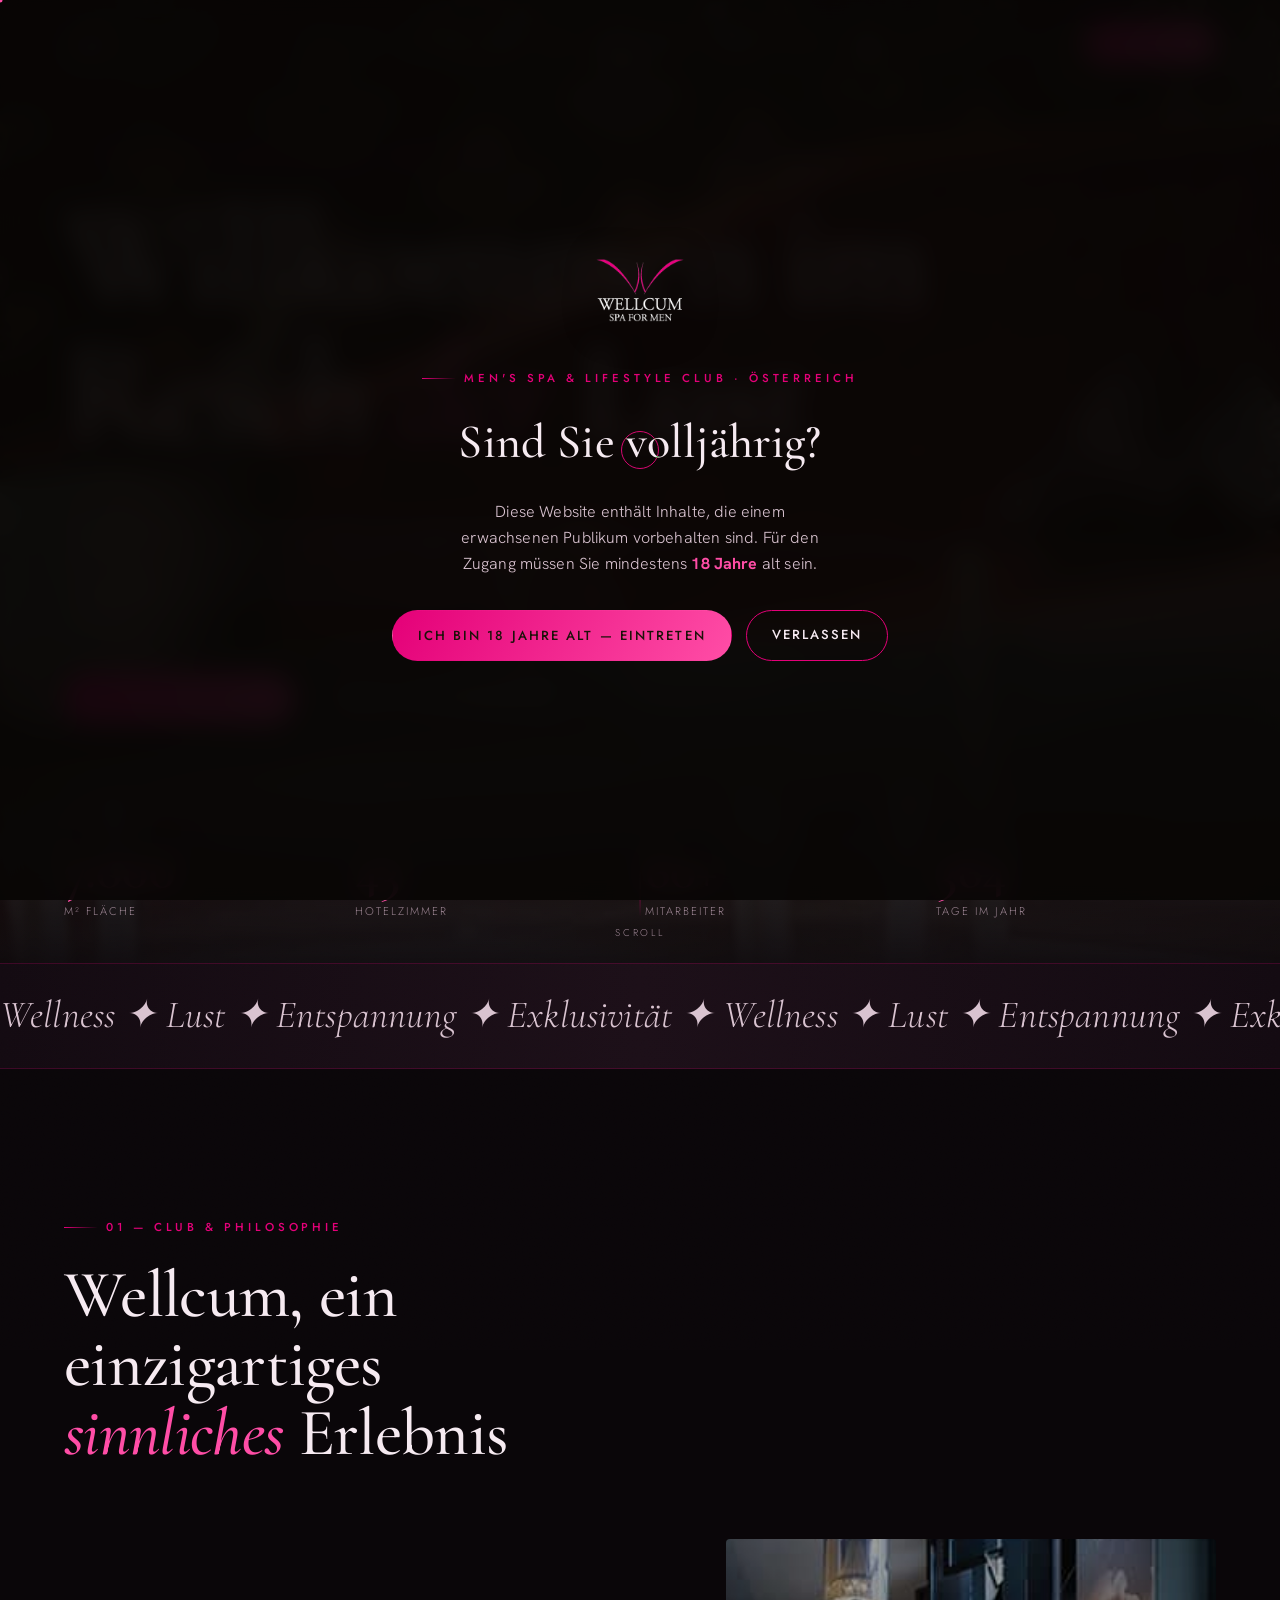
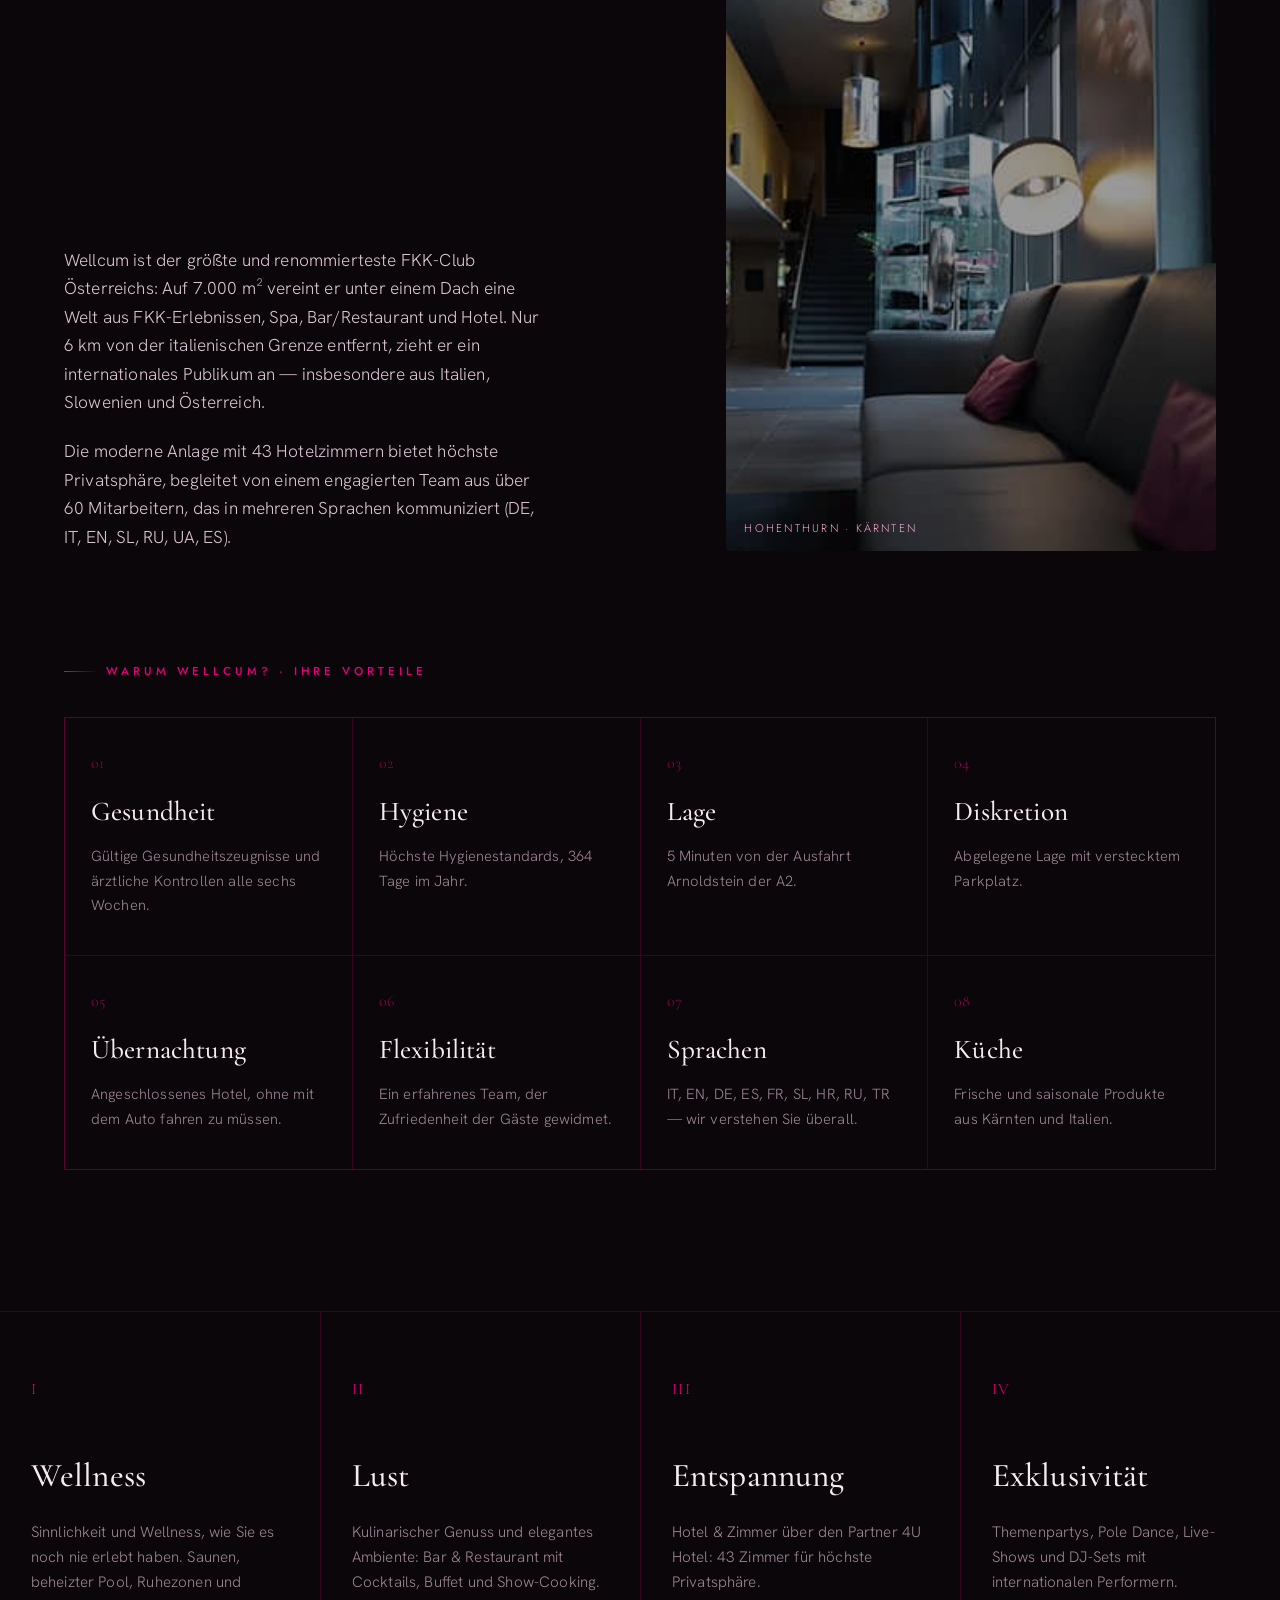
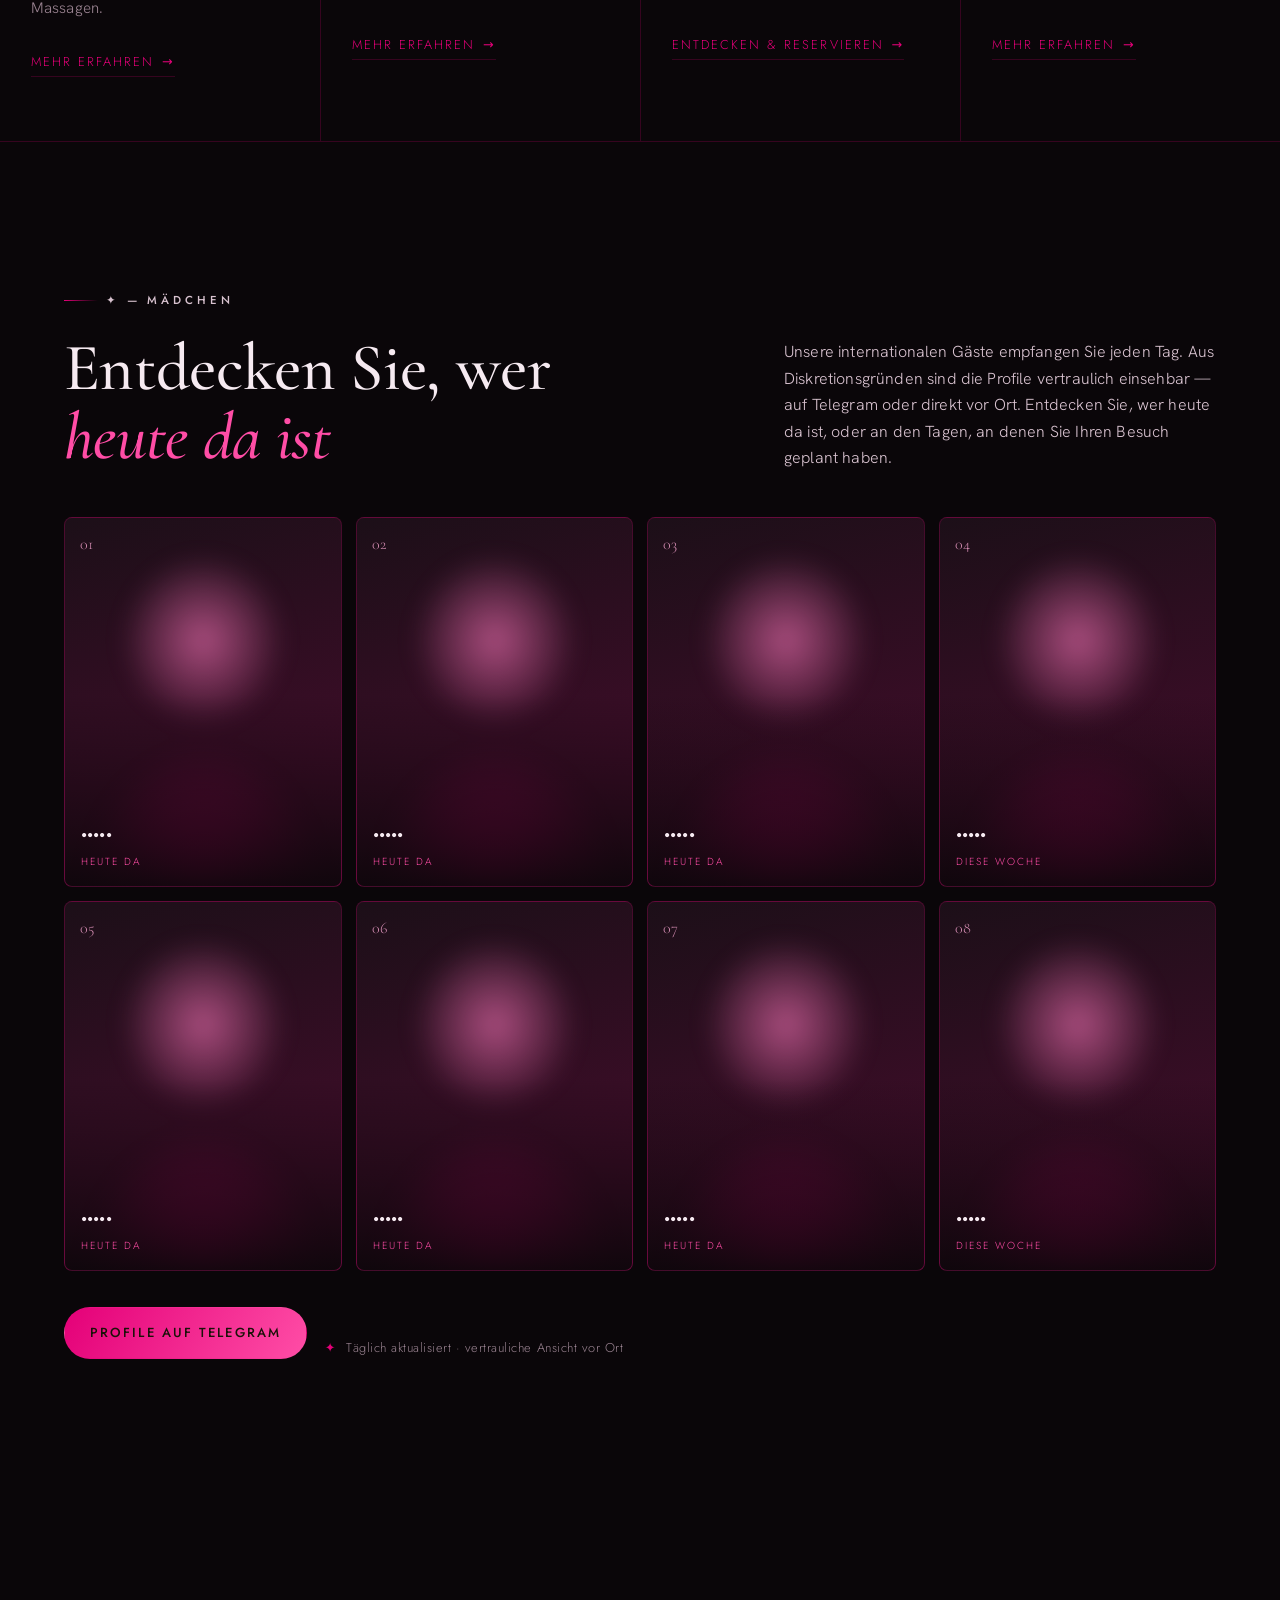
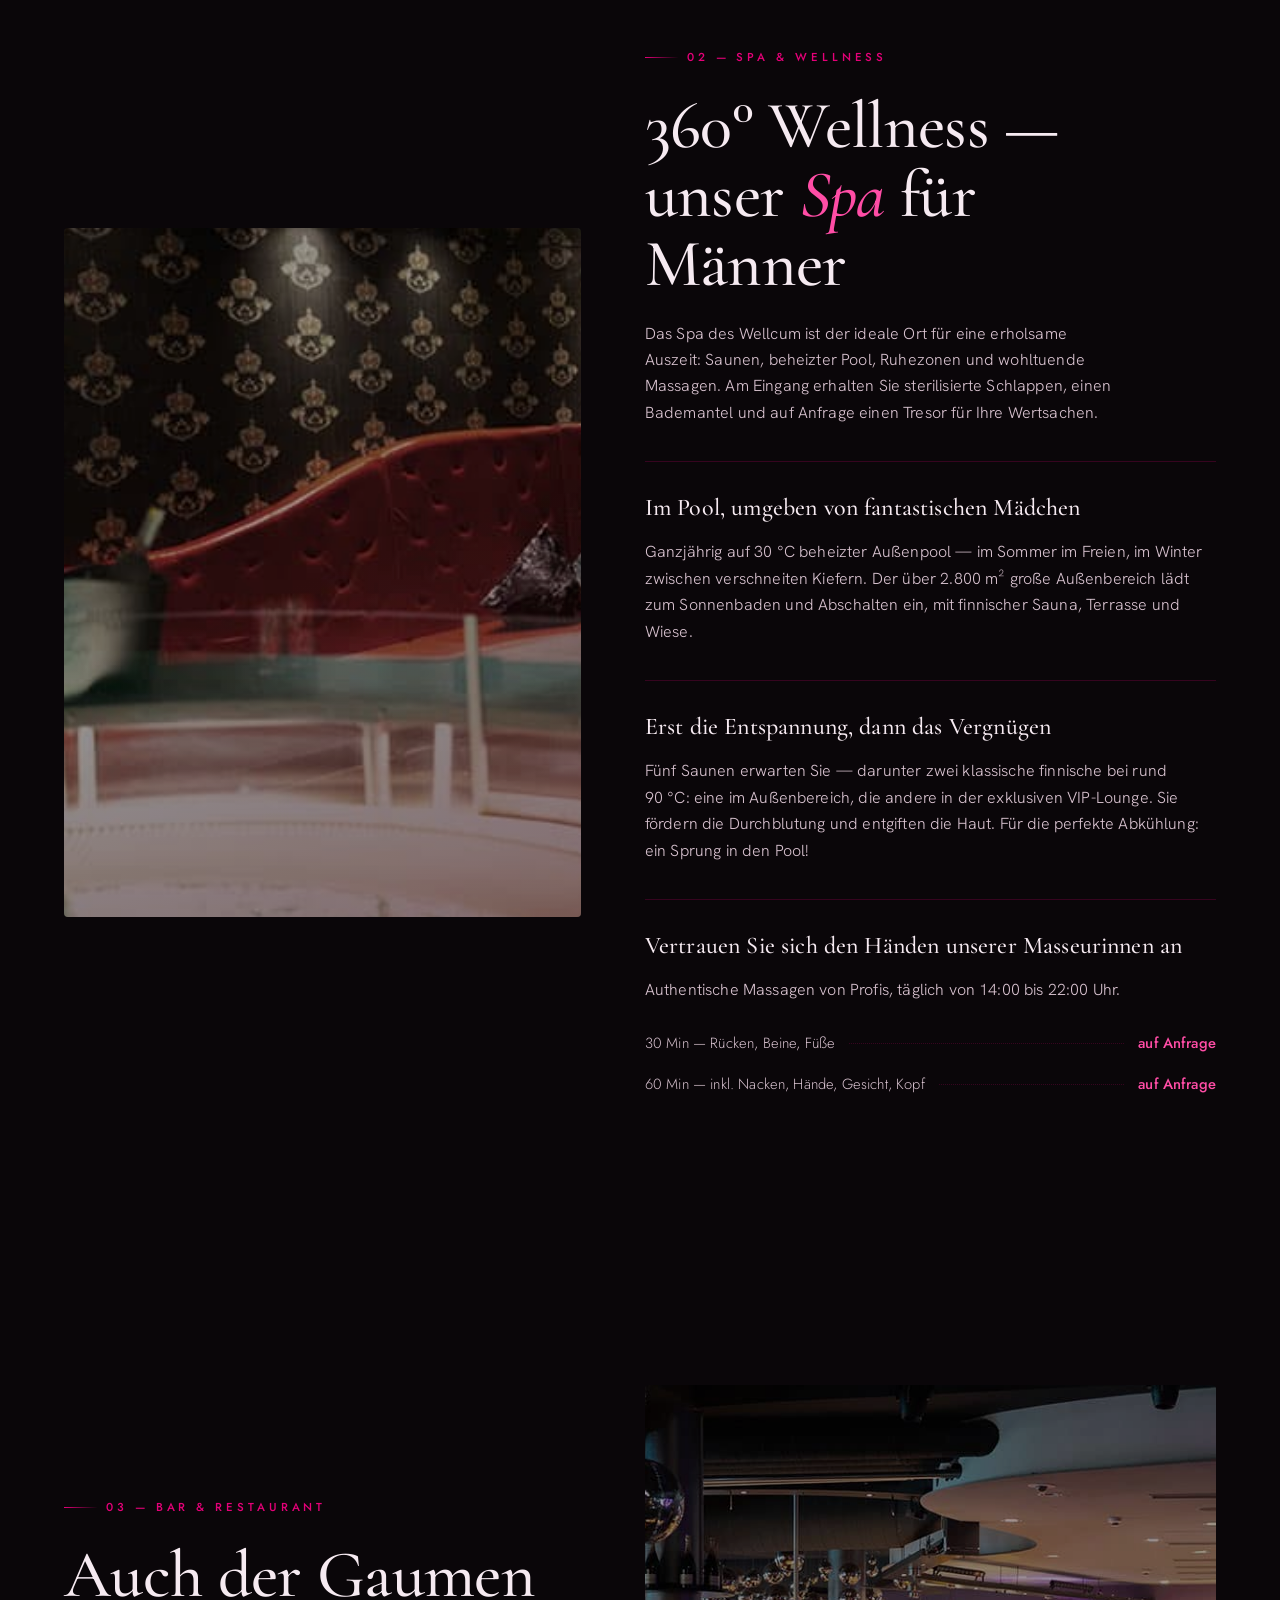
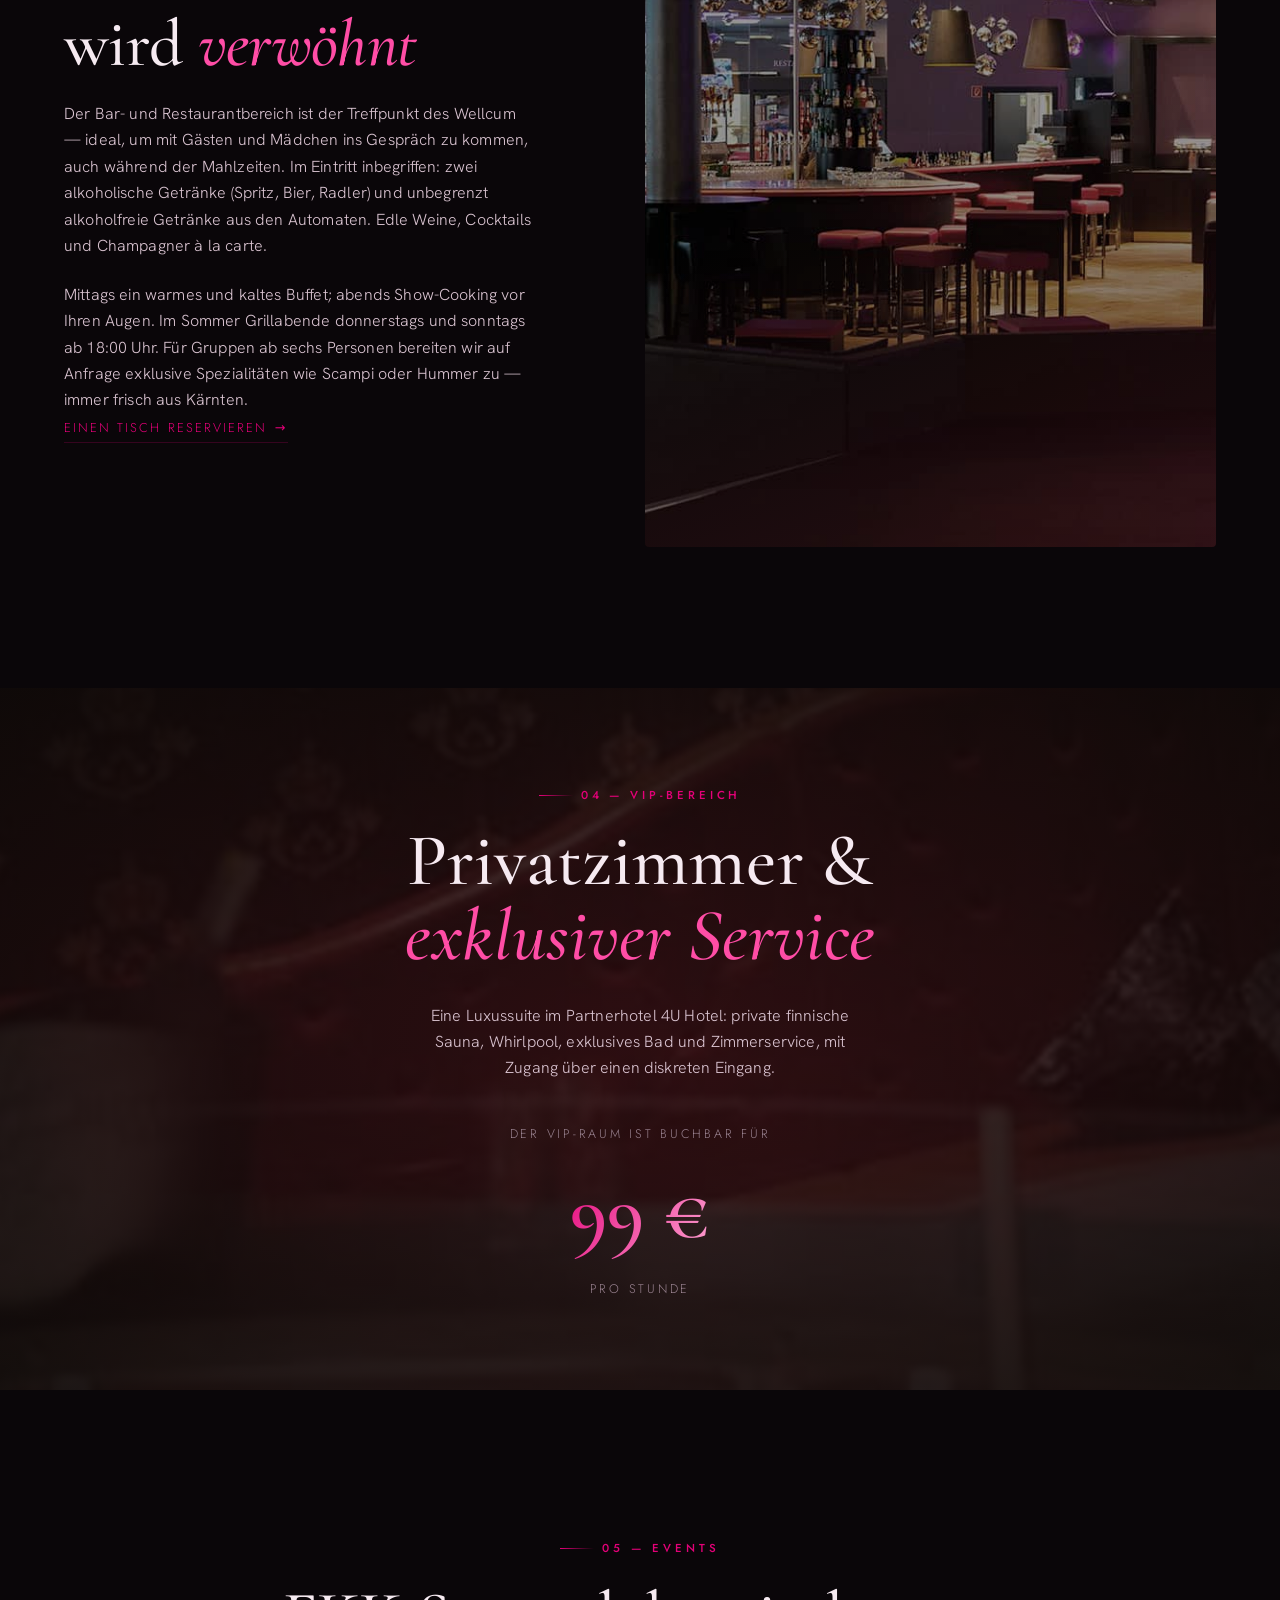
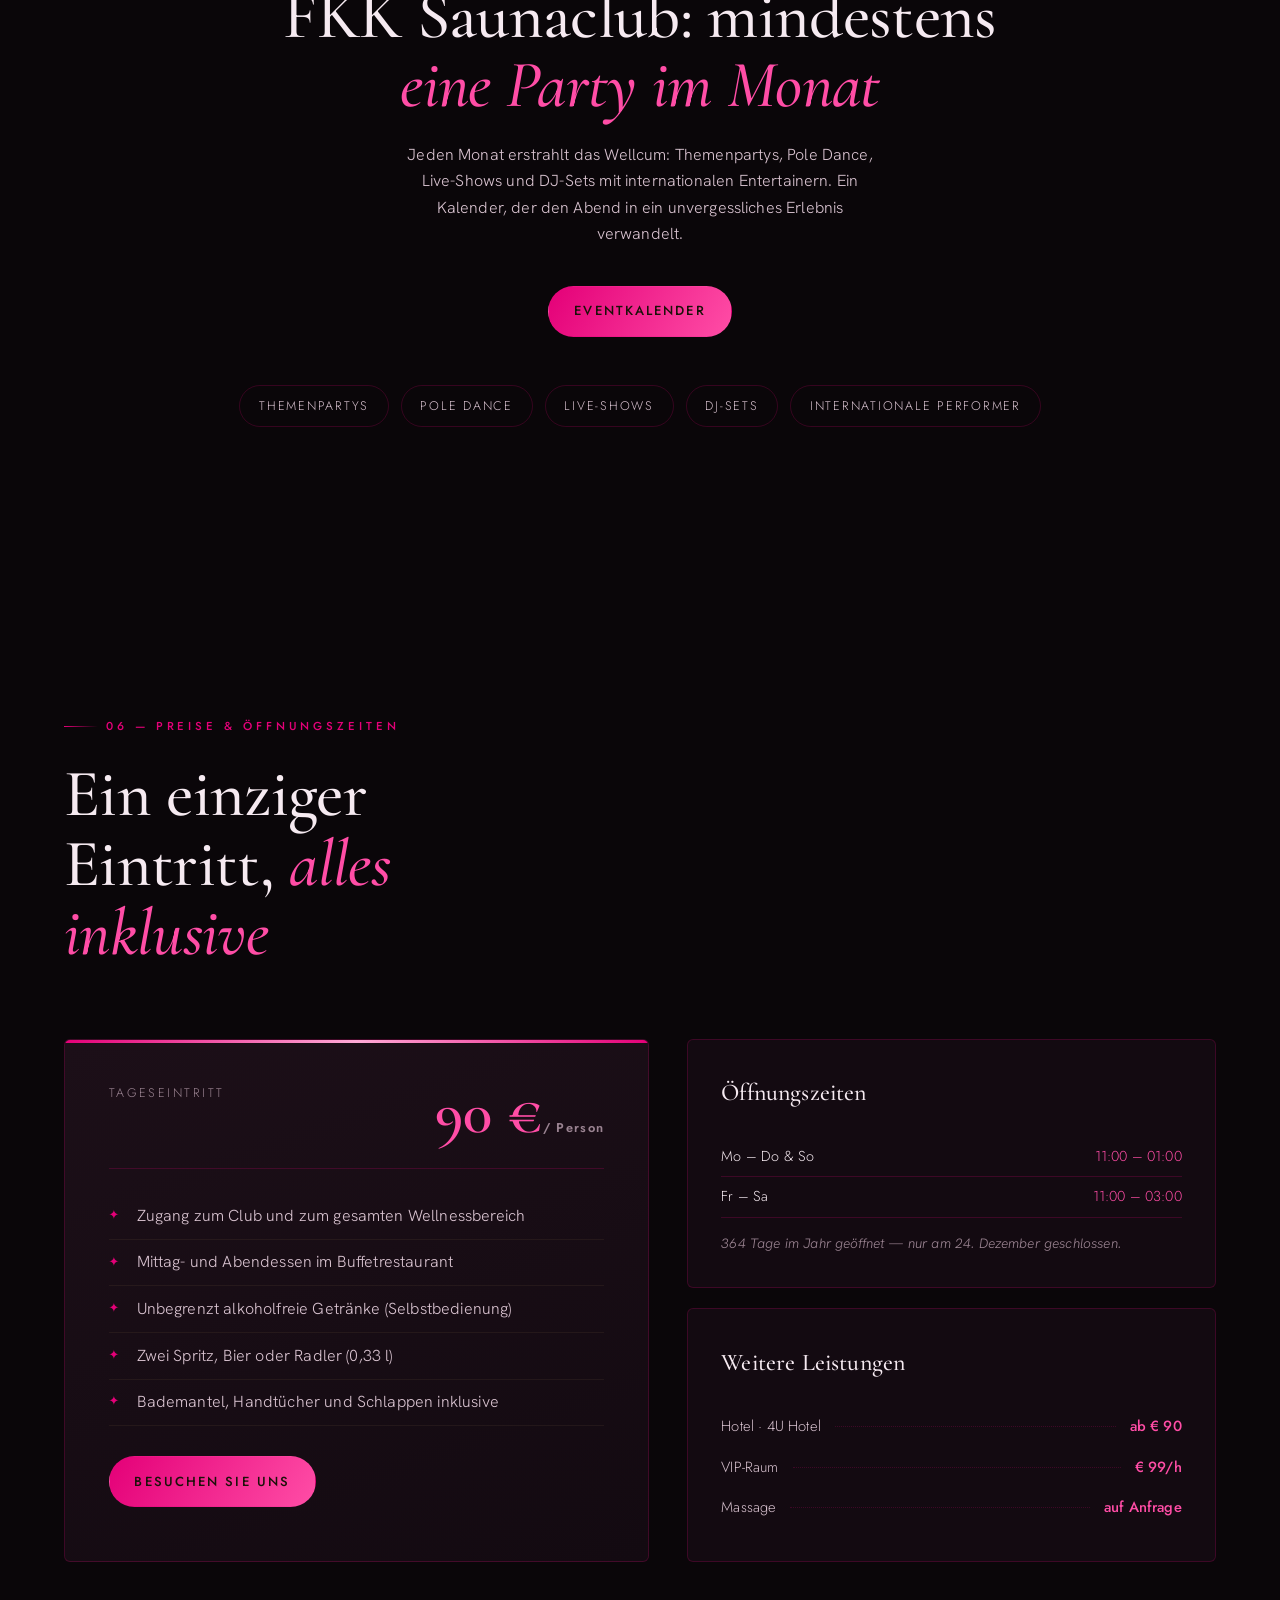
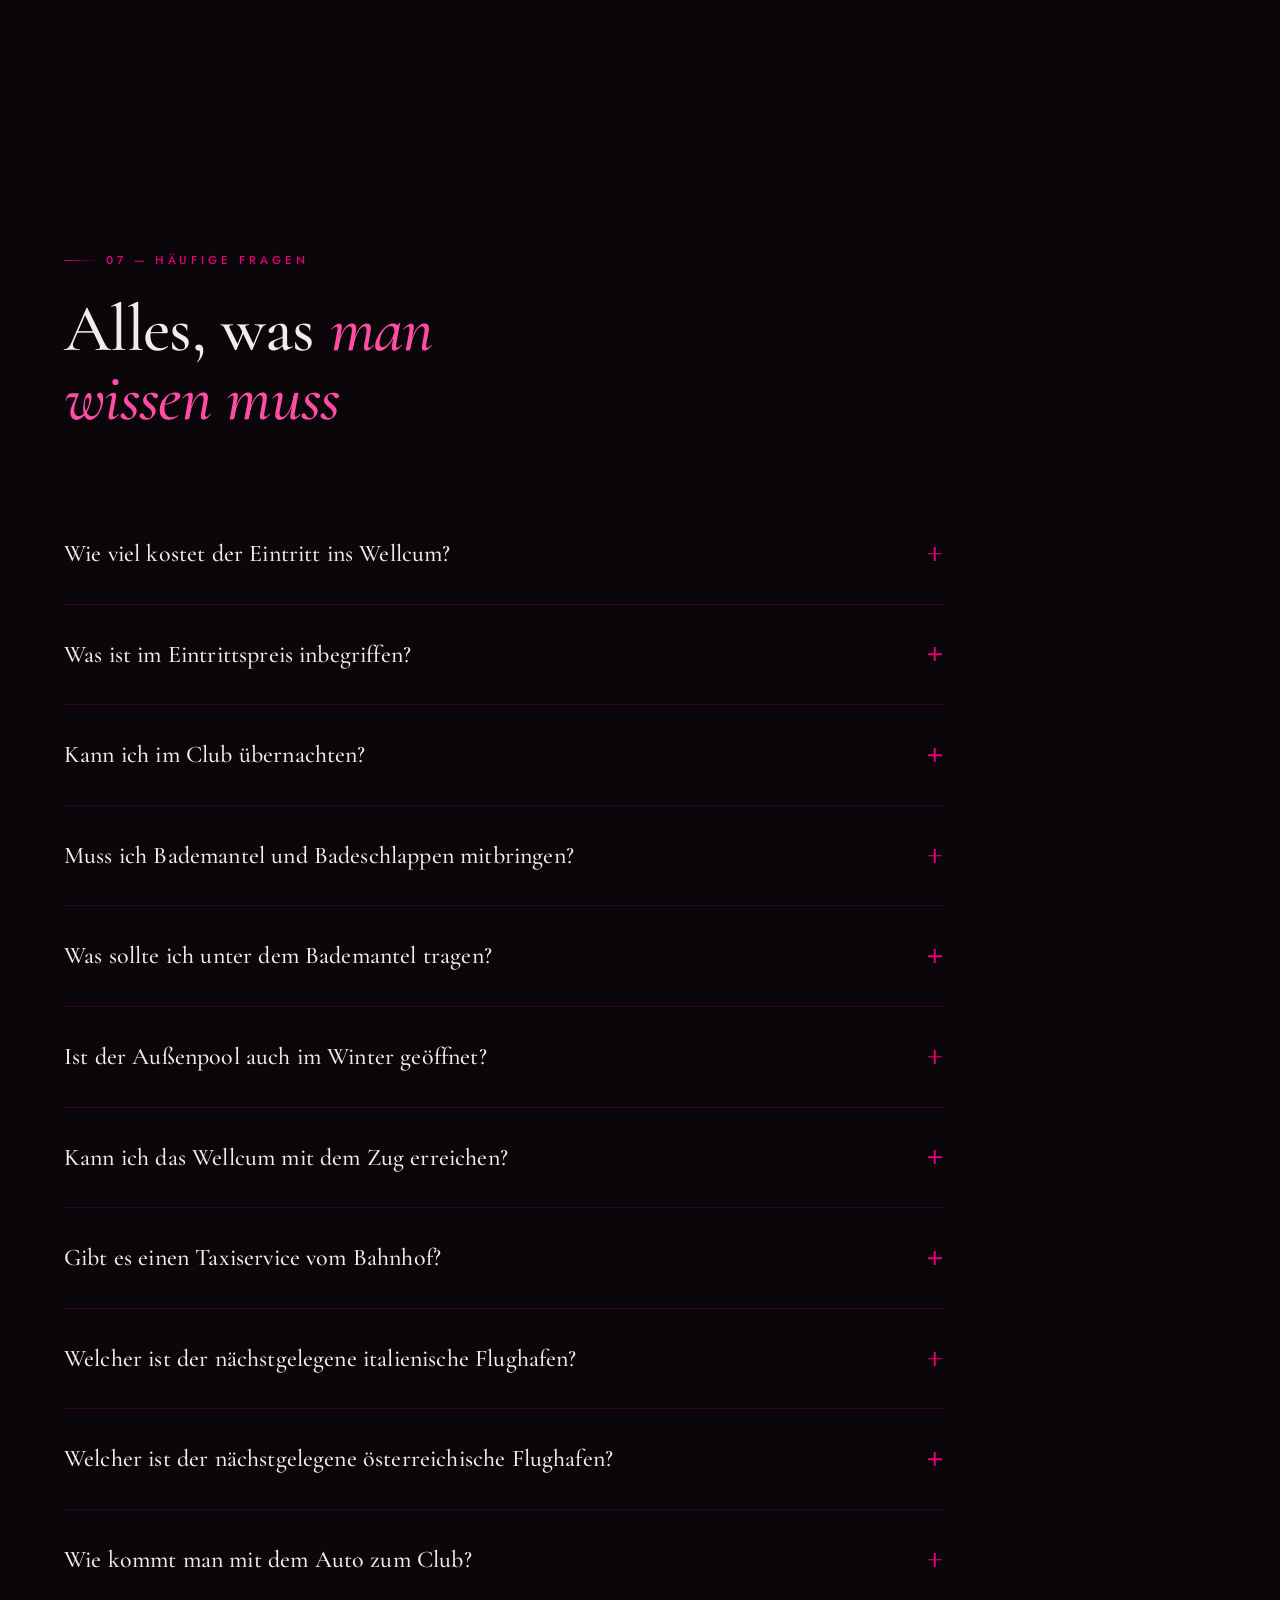
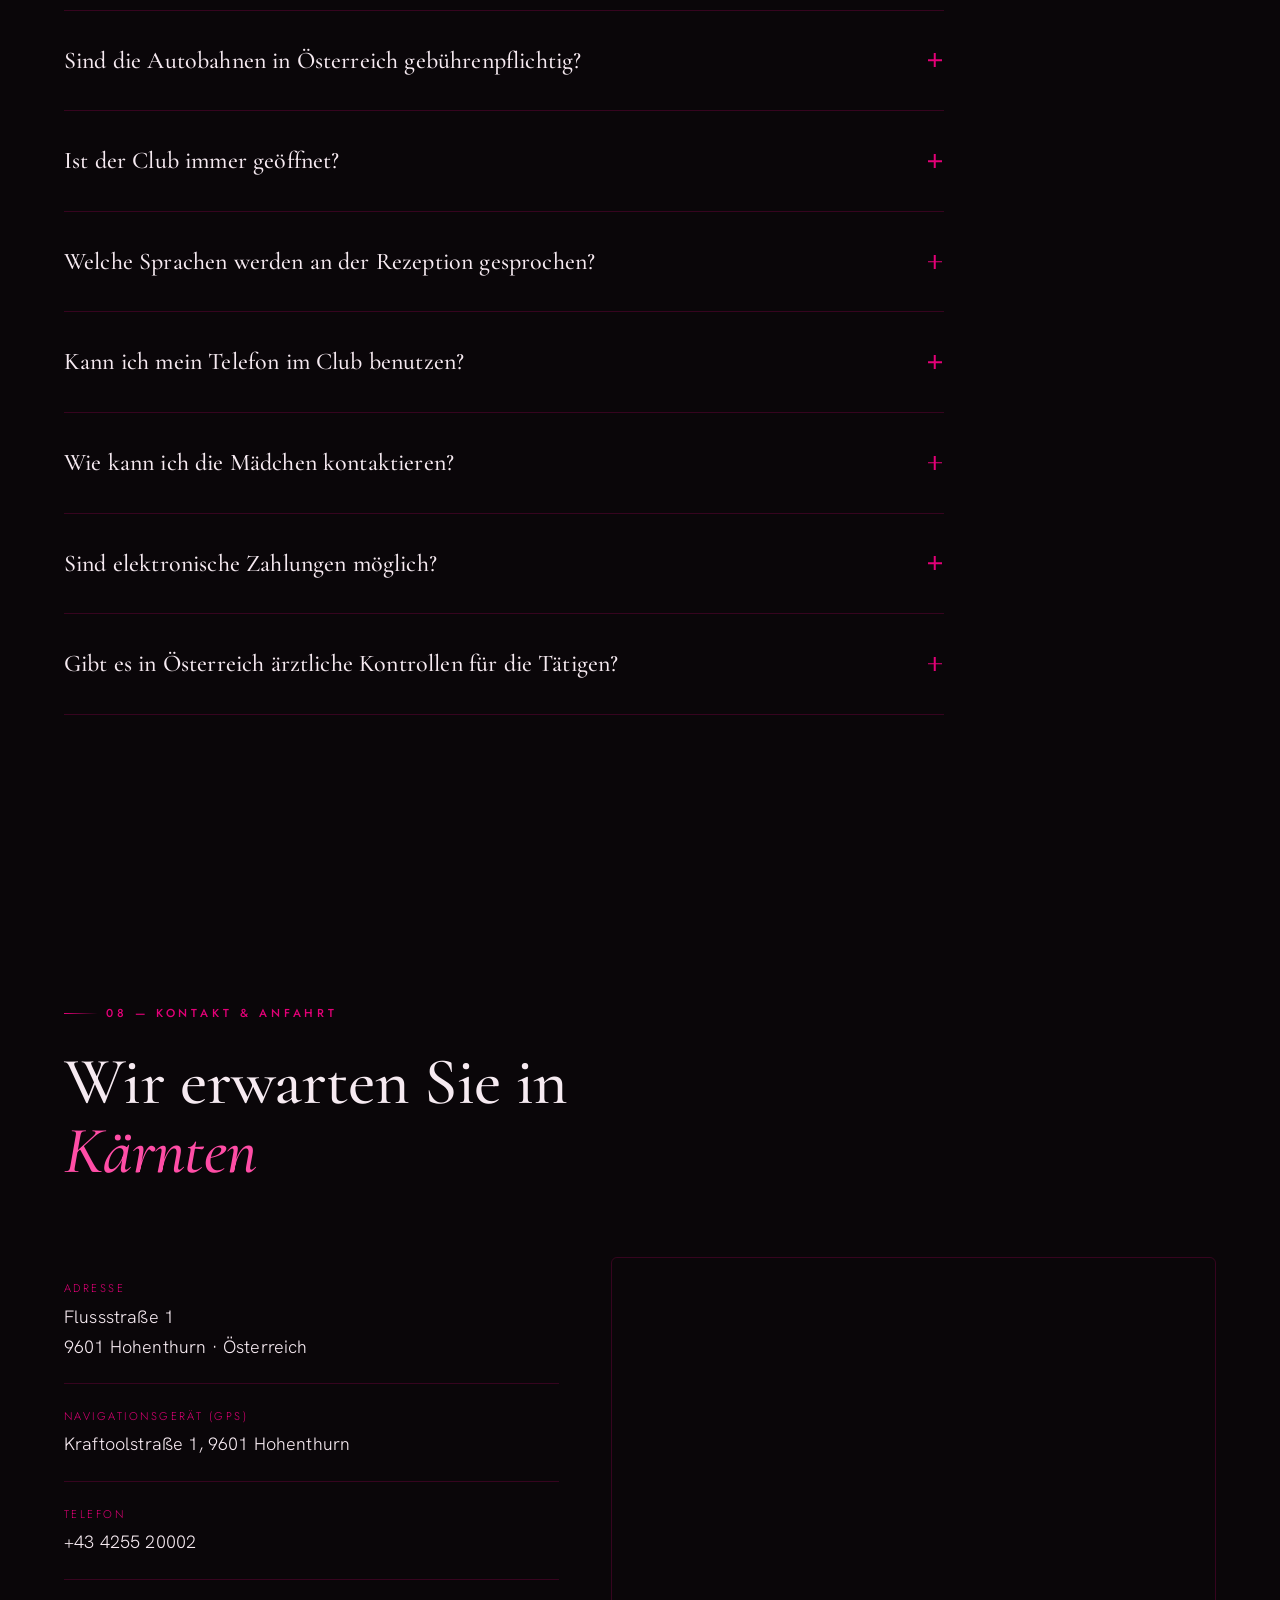
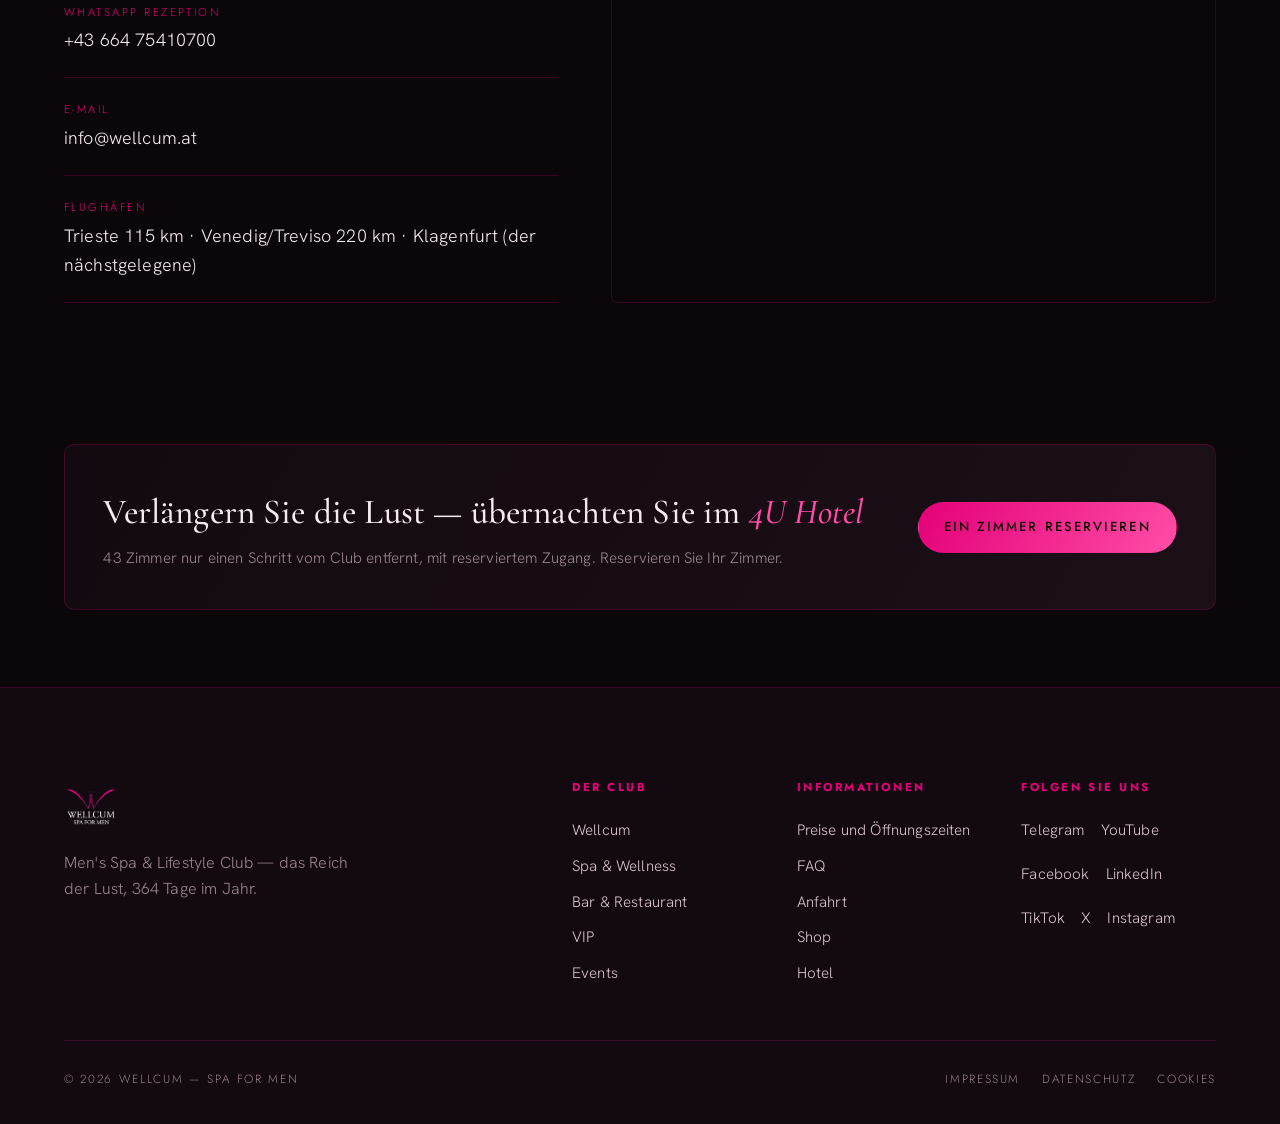
==== de/index.html @ b7d334ab "Add Wellcum + 4U Hotel website (IT/EN/DE) Static site rebuild of wellcum.at and the partner 4uhotel." ====
<!DOCTYPE html>
<html lang="de">
<head>
<meta charset="UTF-8" />
<meta name="viewport" content="width=device-width, initial-scale=1.0" />
<title>Wellcum — Men's Spa &amp; Lifestyle Club · Österreich</title>
<meta name="description" content="Der größte und renommierteste FKK-Club Österreichs. 7.000 m² Spa, Wellness, Bar &amp; Restaurant, Events und Gastlichkeit, nur 6 km von der italienischen Grenze entfernt." />
<link rel="icon" type="image/png" href="../assets/LogoWebpage-1.png" />
<link rel="preconnect" href="https://fonts.googleapis.com" />
<link rel="preconnect" href="https://fonts.gstatic.com" crossorigin />
<link href="https://fonts.googleapis.com/css2?family=Cormorant+Garamond:ital,wght@0,400;0,500;0,600;0,700;1,400;1,500;1,600&family=Jost:wght@300;400;500;600&family=Hanken+Grotesk:wght@300;400;500;600&display=swap" rel="stylesheet" />
<link rel="stylesheet" href="../css/styles.css" />
</head>
<body>

<!-- ░░ FILM GRAIN OVERLAY ░░ -->
<div class="grain" aria-hidden="true"></div>

<!-- ░░ SCROLL PROGRESS ░░ -->
<div class="progress" id="progress" aria-hidden="true"></div>

<!-- ░░ CUSTOM CURSOR ░░ -->
<div class="cursor" aria-hidden="true"></div>
<div class="cursor-dot" aria-hidden="true"></div>

<!-- ░░ AGE GATE ░░ -->
<div class="agegate" id="agegate" role="dialog" aria-modal="true" aria-labelledby="age-title">
  <div class="agegate__inner">
    <img src="../assets/LogoWebpage-1.png" alt="Wellcum" class="agegate__logo" />
    <p class="eyebrow">Men's Spa &amp; Lifestyle Club · Österreich</p>
    <h2 id="age-title" class="agegate__title">Sind Sie volljährig?</h2>
    <p class="agegate__text">Diese Website enthält Inhalte, die einem erwachsenen Publikum vorbehalten sind. Für den Zugang müssen Sie mindestens <strong>18 Jahre</strong> alt sein.</p>
    <div class="agegate__actions">
      <button class="btn btn--gold" id="age-yes" data-magnetic>Ich bin 18 Jahre alt — Eintreten</button>
      <a class="btn btn--ghost" href="https://www.google.com" id="age-no">Verlassen</a>
    </div>
  </div>
</div>

<!-- ░░ PRELOADER ░░ -->
<div class="preloader" id="preloader" aria-hidden="true">
  <div class="preloader__mark">W</div>
  <div class="preloader__bar"><span></span></div>
</div>

<!-- ░░ NAV ░░ -->
<header class="nav" id="nav">
  <a href="#top" class="nav__logo" aria-label="Wellcum — Home">
    <img src="../assets/LogoWebpage-1.png" alt="Wellcum" />
  </a>
  <nav class="nav__links" id="navLinks">
    <a href="#club">Der Club</a>
    <a href="#ragazze">Mädchen</a>
    <a href="#spa">Spa</a>
    <a href="#bar">Bar</a>
    <a href="#vip">VIP</a>
    <a href="#eventi">Events</a>
    <a href="hotel.html">Hotel</a>
    <a href="#prezzi">Preise</a>
    <a href="#faq">FAQ</a>
    <a href="#contatti">Kontakt</a>
  </nav>
  <div class="nav__right">
    <div class="nav__lang" aria-label="Sprache">
      <a href="../index.html">IT</a><span>/</span><a href="../en/index.html">EN</a><span>/</span><a class="is-active" href="../de/index.html">DE</a>
    </div>
    <a href="hotel.html#prenota" class="btn btn--gold btn--sm" data-magnetic>Reservieren</a>
    <button class="nav__burger" id="burger" aria-label="Menü" aria-expanded="false"><span></span><span></span></button>
  </div>
</header>

<main id="top">

  <!-- ░░ HERO ░░ -->
  <section class="hero" id="hero">
    <video class="hero__video" id="heroVideo" autoplay muted loop playsinline preload="auto"
           poster="../assets/foto-3.jpg" data-mobile="https://vstr.wellcum.at/HomepageVideoMobile.mp4">
      <source src="https://vstr.wellcum.at/HomepageVideo.mp4" type="video/mp4" />
    </video>
    <div class="hero__veil" aria-hidden="true"></div>
    <div class="hero__content">
      <p class="eyebrow reveal" data-reveal>Men's Spa &amp; Lifestyle Club · Österreich</p>
      <h1 class="hero__title">
        <span class="line" data-reveal><span>Willkommen im</span></span>
        <span class="line" data-reveal><span>Reich <em>der</em> Lust</span></span>
      </h1>
      <p class="hero__sub reveal" data-reveal>Der größte und renommierteste FKK-Club Österreichs. Auf 7.000&nbsp;m² eine Welt aus Spa, Wellness, Genuss und Gastlichkeit — nur 6&nbsp;km von der italienischen Grenze entfernt.</p>
      <div class="hero__cta reveal" data-reveal>
        <a href="#club" class="btn btn--gold" data-magnetic>Den Club entdecken</a>
        <a href="#prezzi" class="btn btn--ghost" data-magnetic>Preise &amp; Öffnungszeiten</a>
      </div>
    </div>
    <div class="hero__stats" data-reveal>
      <div class="stat"><span class="stat__num" data-count="7000" data-suffix="">0</span><span class="stat__label">m² Fläche</span></div>
      <div class="stat"><span class="stat__num" data-count="43" data-suffix="">0</span><span class="stat__label">Hotelzimmer</span></div>
      <div class="stat"><span class="stat__num" data-count="60" data-suffix="+">0</span><span class="stat__label">Mitarbeiter</span></div>
      <div class="stat"><span class="stat__num" data-count="364" data-suffix="">0</span><span class="stat__label">Tage im Jahr</span></div>
    </div>
    <a class="hero__scroll" href="#club" aria-label="Scrollen"><span></span>scroll</a>
  </section>

  <!-- ░░ MARQUEE ░░ -->
  <div class="marquee" aria-hidden="true">
    <div class="marquee__track">
      <span>Wellness ✦ Lust ✦ Entspannung ✦ Exklusivität ✦ Wellness ✦ Lust ✦ Entspannung ✦ Exklusivität ✦&nbsp;</span>
      <span>Wellness ✦ Lust ✦ Entspannung ✦ Exklusivität ✦ Wellness ✦ Lust ✦ Entspannung ✦ Exklusivität ✦&nbsp;</span>
    </div>
  </div>

  <!-- ░░ CLUB & FILOSOFIA ░░ -->
  <section class="section club" id="club">
    <div class="section__head">
      <p class="eyebrow" data-reveal>01 — Club &amp; Philosophie</p>
      <h2 class="section__title" data-reveal>Wellcum, ein einzigartiges <em>sinnliches</em> Erlebnis</h2>
    </div>
    <div class="club__grid">
      <div class="club__lead" data-reveal>
        <p>Wellcum ist der größte und renommierteste FKK-Club Österreichs: Auf 7.000&nbsp;m² vereint er unter einem Dach eine Welt aus FKK-Erlebnissen, Spa, Bar/Restaurant und Hotel. Nur 6&nbsp;km von der italienischen Grenze entfernt, zieht er ein internationales Publikum an — insbesondere aus Italien, Slowenien und Österreich.</p>
        <p>Die moderne Anlage mit 43 Hotelzimmern bietet höchste Privatsphäre, begleitet von einem engagierten Team aus über 60 Mitarbeitern, das in mehreren Sprachen kommuniziert (DE, IT, EN, SL, RU, UA, ES).</p>
      </div>
      <figure class="club__media" data-reveal data-parallax>
        <img src="../assets/foto-4-1.jpg" alt="Eingang des Clubs Wellcum" loading="lazy" />
        <figcaption>Hohenthurn · Kärnten</figcaption>
      </figure>
    </div>

    <!-- 9 VANTAGGI -->
    <div class="why">
      <p class="eyebrow why__eyebrow" data-reveal>Warum Wellcum? · Ihre Vorteile</p>
      <div class="why__grid">
        <article class="adv" data-reveal><span class="adv__n">01</span><h3>Gesundheit</h3><p>Gültige Gesundheitszeugnisse und ärztliche Kontrollen alle sechs Wochen.</p></article>
        <article class="adv" data-reveal><span class="adv__n">02</span><h3>Hygiene</h3><p>Höchste Hygienestandards, 364 Tage im Jahr.</p></article>
        <article class="adv" data-reveal><span class="adv__n">03</span><h3>Lage</h3><p>5 Minuten von der Ausfahrt Arnoldstein der A2.</p></article>
        <article class="adv" data-reveal><span class="adv__n">04</span><h3>Diskretion</h3><p>Abgelegene Lage mit verstecktem Parkplatz.</p></article>
        <article class="adv" data-reveal><span class="adv__n">05</span><h3>Übernachtung</h3><p>Angeschlossenes Hotel, ohne mit dem Auto fahren zu müssen.</p></article>
        <article class="adv" data-reveal><span class="adv__n">06</span><h3>Flexibilität</h3><p>Ein erfahrenes Team, der Zufriedenheit der Gäste gewidmet.</p></article>
        <article class="adv" data-reveal><span class="adv__n">07</span><h3>Sprachen</h3><p>IT, EN, DE, ES, FR, SL, HR, RU, TR — wir verstehen Sie überall.</p></article>
        <article class="adv" data-reveal><span class="adv__n">08</span><h3>Küche</h3><p>Frische und saisonale Produkte aus Kärnten und Italien.</p></article>
      </div>
    </div>
  </section>

  <!-- ░░ PILASTRI ░░ -->
  <section class="pillars" id="pillars" aria-label="Die vier Welten">
    <article class="pillar" data-reveal>
      <span class="pillar__idx">I</span>
      <h3>Wellness</h3>
      <p>Sinnlichkeit und Wellness, wie Sie es noch nie erlebt haben. Saunen, beheizter Pool, Ruhezonen und Massagen.</p>
      <a href="#spa" class="link-arrow">Mehr erfahren</a>
    </article>
    <article class="pillar" data-reveal>
      <span class="pillar__idx">II</span>
      <h3>Lust</h3>
      <p>Kulinarischer Genuss und elegantes Ambiente: Bar &amp; Restaurant mit Cocktails, Buffet und Show-Cooking.</p>
      <a href="#bar" class="link-arrow">Mehr erfahren</a>
    </article>
    <article class="pillar" data-reveal>
      <span class="pillar__idx">III</span>
      <h3>Entspannung</h3>
      <p>Hotel &amp; Zimmer über den Partner 4U Hotel: 43 Zimmer für höchste Privatsphäre.</p>
      <a href="hotel.html" class="link-arrow">Entdecken &amp; reservieren</a>
    </article>
    <article class="pillar" data-reveal>
      <span class="pillar__idx">IV</span>
      <h3>Exklusivität</h3>
      <p>Themenpartys, Pole Dance, Live-Shows und DJ-Sets mit internationalen Performern.</p>
      <a href="#eventi" class="link-arrow">Mehr erfahren</a>
    </article>
  </section>

  <!-- ░░ RAGAZZE ░░ -->
  <section class="section ragazze" id="ragazze">
    <div class="ragazze__lead">
      <div>
        <p class="eyebrow" data-reveal>✦ — Mädchen</p>
        <h2 class="section__title" data-reveal>Entdecken Sie, wer <em>heute da ist</em></h2>
      </div>
      <p data-reveal>Unsere internationalen Gäste empfangen Sie jeden Tag. Aus Diskretionsgründen sind die Profile vertraulich einsehbar — auf Telegram oder direkt vor Ort. Entdecken Sie, wer heute da ist, oder an den Tagen, an denen Sie Ihren Besuch geplant haben.</p>
    </div>
    <div class="ragazze__grid" data-reveal>
      <div class="gcard"><span class="gcard__n">01</span><span class="gcard__tag"><b>•••••</b><span>Heute da</span></span></div>
      <div class="gcard"><span class="gcard__n">02</span><span class="gcard__tag"><b>•••••</b><span>Heute da</span></span></div>
      <div class="gcard"><span class="gcard__n">03</span><span class="gcard__tag"><b>•••••</b><span>Heute da</span></span></div>
      <div class="gcard"><span class="gcard__n">04</span><span class="gcard__tag"><b>•••••</b><span>Diese Woche</span></span></div>
      <div class="gcard"><span class="gcard__n">05</span><span class="gcard__tag"><b>•••••</b><span>Heute da</span></span></div>
      <div class="gcard"><span class="gcard__n">06</span><span class="gcard__tag"><b>•••••</b><span>Heute da</span></span></div>
      <div class="gcard"><span class="gcard__n">07</span><span class="gcard__tag"><b>•••••</b><span>Heute da</span></span></div>
      <div class="gcard"><span class="gcard__n">08</span><span class="gcard__tag"><b>•••••</b><span>Diese Woche</span></span></div>
    </div>
    <div class="ragazze__cta" data-reveal style="margin-top:36px;display:flex;gap:18px;flex-wrap:wrap;align-items:center;">
      <a href="https://t.me/wellclubaustria" target="_blank" rel="noopener" class="btn btn--gold" data-magnetic>Profile auf Telegram</a>
      <span class="ragazze__note">Täglich aktualisiert · vertrauliche Ansicht vor Ort</span>
    </div>
  </section>

  <!-- ░░ SPA ░░ -->
  <section class="section feature feature--spa" id="spa">
    <div class="feature__media" data-reveal data-parallax>
      <img src="../assets/foto-3.jpg" alt="Pool und Wellnessbereich des Wellcum" loading="lazy" />
    </div>
    <div class="feature__body">
      <p class="eyebrow" data-reveal>02 — Spa &amp; Wellness</p>
      <h2 class="section__title" data-reveal>360° Wellness — unser <em>Spa</em> für Männer</h2>
      <p class="feature__intro" data-reveal>Das Spa des Wellcum ist der ideale Ort für eine erholsame Auszeit: Saunen, beheizter Pool, Ruhezonen und wohltuende Massagen. Am Eingang erhalten Sie sterilisierte Schlappen, einen Bademantel und auf Anfrage einen Tresor für Ihre Wertsachen.</p>

      <div class="subfeat" data-reveal>
        <h4>Im Pool, umgeben von fantastischen Mädchen</h4>
        <p>Ganzjährig auf 30&nbsp;°C beheizter Außenpool — im Sommer im Freien, im Winter zwischen verschneiten Kiefern. Der über 2.800&nbsp;m² große Außenbereich lädt zum Sonnenbaden und Abschalten ein, mit finnischer Sauna, Terrasse und Wiese.</p>
      </div>
      <div class="subfeat" data-reveal>
        <h4>Erst die Entspannung, dann das Vergnügen</h4>
        <p>Fünf Saunen erwarten Sie — darunter zwei klassische finnische bei rund 90&nbsp;°C: eine im Außenbereich, die andere in der exklusiven VIP-Lounge. Sie fördern die Durchblutung und entgiften die Haut. Für die perfekte Abkühlung: ein Sprung in den Pool!</p>
      </div>
      <div class="subfeat" data-reveal>
        <h4>Vertrauen Sie sich den Händen unserer Masseurinnen an</h4>
        <p>Authentische Massagen von Profis, täglich von 14:00 bis 22:00 Uhr.</p>
        <ul class="pricelist">
          <li><span>30 Min — Rücken, Beine, Füße</span><span class="dots"></span><span>auf Anfrage</span></li>
          <li><span>60 Min — inkl. Nacken, Hände, Gesicht, Kopf</span><span class="dots"></span><span>auf Anfrage</span></li>
        </ul>
      </div>
    </div>
  </section>

  <!-- ░░ BAR ░░ -->
  <section class="section feature feature--bar feature--rev" id="bar">
    <div class="feature__media" data-reveal data-parallax>
      <img src="../assets/foto-1.jpg" alt="Bar und Restaurant des Wellcum" loading="lazy" />
    </div>
    <div class="feature__body">
      <p class="eyebrow" data-reveal>03 — Bar &amp; Restaurant</p>
      <h2 class="section__title" data-reveal>Auch der Gaumen wird <em>verwöhnt</em></h2>
      <p class="feature__intro" data-reveal>Der Bar- und Restaurantbereich ist der Treffpunkt des Wellcum — ideal, um mit Gästen und Mädchen ins Gespräch zu kommen, auch während der Mahlzeiten. Im Eintritt inbegriffen: zwei alkoholische Getränke (Spritz, Bier, Radler) und unbegrenzt alkoholfreie Getränke aus den Automaten. Edle Weine, Cocktails und Champagner à la carte.</p>
      <p class="feature__intro" data-reveal>Mittags ein warmes und kaltes Buffet; abends Show-Cooking vor Ihren Augen. Im Sommer Grillabende donnerstags und sonntags ab 18:00 Uhr. Für Gruppen ab sechs Personen bereiten wir auf Anfrage exklusive Spezialitäten wie Scampi oder Hummer zu — immer frisch aus Kärnten.</p>
      <a href="#contatti" class="link-arrow" data-reveal>Einen Tisch reservieren</a>
    </div>
  </section>

  <!-- ░░ VIP ░░ -->
  <section class="vip" id="vip">
    <div class="vip__bg" style="background-image:url('../assets/foto-3.jpg')" aria-hidden="true"></div>
    <div class="vip__inner">
      <p class="eyebrow" data-reveal>04 — VIP-Bereich</p>
      <h2 class="vip__title" data-reveal>Privatzimmer &amp; <em>exklusiver Service</em></h2>
      <p class="vip__text" data-reveal>Eine Luxussuite im Partnerhotel 4U Hotel: private finnische Sauna, Whirlpool, exklusives Bad und Zimmerservice, mit Zugang über einen diskreten Eingang.</p>
      <div class="vip__price" data-reveal><span>Der VIP-Raum ist buchbar für</span><strong>99 €</strong><span>pro Stunde</span></div>
    </div>
  </section>

  <!-- ░░ EVENTI ░░ -->
  <section class="section eventi" id="eventi">
    <div class="eventi__head">
      <p class="eyebrow" data-reveal>05 — Events</p>
      <h2 class="section__title" data-reveal>FKK Saunaclub: mindestens <em>eine Party im Monat</em></h2>
      <p class="eventi__lead" data-reveal>Jeden Monat erstrahlt das Wellcum: Themenpartys, Pole Dance, Live-Shows und DJ-Sets mit internationalen Entertainern. Ein Kalender, der den Abend in ein unvergessliches Erlebnis verwandelt.</p>
      <a href="https://wellcum.at/eventi/" target="_blank" rel="noopener" class="btn btn--gold" data-magnetic data-reveal>Eventkalender</a>
    </div>
    <ul class="eventi__tags" data-reveal>
      <li>Themenpartys</li><li>Pole Dance</li><li>Live-Shows</li><li>DJ-Sets</li><li>Internationale Performer</li>
    </ul>
  </section>

  <!-- ░░ PREZZI & ORARI ░░ -->
  <section class="section prezzi" id="prezzi">
    <div class="section__head">
      <p class="eyebrow" data-reveal>06 — Preise &amp; Öffnungszeiten</p>
      <h2 class="section__title" data-reveal>Ein einziger Eintritt, <em>alles inklusive</em></h2>
    </div>
    <div class="prezzi__grid">
      <div class="ticket" data-reveal>
        <div class="ticket__top">
          <span class="ticket__kicker">Tageseintritt</span>
          <span class="ticket__price">90&nbsp;€<small>/ Person</small></span>
        </div>
        <ul class="ticket__list">
          <li>Zugang zum Club und zum gesamten Wellnessbereich</li>
          <li>Mittag- und Abendessen im Buffetrestaurant</li>
          <li>Unbegrenzt alkoholfreie Getränke (Selbstbedienung)</li>
          <li>Zwei Spritz, Bier oder Radler (0,33 l)</li>
          <li>Bademantel, Handtücher und Schlappen inklusive</li>
        </ul>
        <a href="#contatti" class="btn btn--gold" data-magnetic>Besuchen Sie uns</a>
      </div>
      <div class="prezzi__side">
        <div class="hours" data-reveal>
          <h4>Öffnungszeiten</h4>
          <ul>
            <li><span>Mo – Do &amp; So</span><span>11:00 – 01:00</span></li>
            <li><span>Fr – Sa</span><span>11:00 – 03:00</span></li>
          </ul>
          <p class="hours__note">364 Tage im Jahr geöffnet — nur am 24. Dezember geschlossen.</p>
        </div>
        <div class="extras" data-reveal>
          <h4>Weitere Leistungen</h4>
          <ul class="pricelist">
            <li><span>Hotel · 4U Hotel</span><span class="dots"></span><span>ab € 90</span></li>
            <li><span>VIP-Raum</span><span class="dots"></span><span>€ 99/h</span></li>
            <li><span>Massage</span><span class="dots"></span><span>auf Anfrage</span></li>
          </ul>
        </div>
      </div>
    </div>
  </section>

  <!-- ░░ FAQ ░░ -->
  <section class="section faq" id="faq">
    <div class="section__head">
      <p class="eyebrow" data-reveal>07 — Häufige Fragen</p>
      <h2 class="section__title" data-reveal>Alles, was <em>man wissen muss</em></h2>
    </div>
    <div class="faq__list" data-reveal>
      <details class="qa"><summary>Wie viel kostet der Eintritt ins Wellcum?<i></i></summary><div class="qa__a"><p>Der Eintrittspreis beträgt 90 Euro.</p></div></details>
      <details class="qa"><summary>Was ist im Eintrittspreis inbegriffen?<i></i></summary><div class="qa__a"><p>Die Nutzung des SPA und des Pools, zwei Getränke nach Wahl (Bier, Spritz oder Radler), unbegrenzt alkoholfreie Getränke aus den Automaten und ein All-you-can-eat-Buffet während der Öffnungszeiten des Restaurants.</p></div></details>
      <details class="qa"><summary>Kann ich im Club übernachten?<i></i></summary><div class="qa__a"><p>Der Club grenzt an das Partnerhotel an, das 43 Zimmer bietet. <a href="https://www.4uhotel.at/" target="_blank" rel="noopener">Besuchen Sie die Website des Hotels →</a></p></div></details>
      <details class="qa"><summary>Muss ich Bademantel und Badeschlappen mitbringen?<i></i></summary><div class="qa__a"><p>Bademantel und Schlappen werden am Eingang bereitgestellt. Sie können aber gerne Ihre eigenen mitbringen, wenn Sie möchten.</p></div></details>
      <details class="qa"><summary>Was sollte ich unter dem Bademantel tragen?<i></i></summary><div class="qa__a"><p>Das können Sie selbst entscheiden: nichts oder eine Badehose. Für den Zugang zum Restaurant ist das Tragen des Bademantels verpflichtend.</p></div></details>
      <details class="qa"><summary>Ist der Außenpool auch im Winter geöffnet?<i></i></summary><div class="qa__a"><p>Ja, der Pool ist das ganze Jahr über geöffnet. Im Winter wird das Wasser auf 30&nbsp;°C beheizt.</p></div></details>
      <details class="qa"><summary>Kann ich das Wellcum mit dem Zug erreichen?<i></i></summary><div class="qa__a"><p>Ja. Die nächstgelegenen Bahnhöfe sind Arnoldstein und Villach, die mit den wichtigsten Bahnhöfen Norditaliens verbunden sind.</p></div></details>
      <details class="qa"><summary>Gibt es einen Taxiservice vom Bahnhof?<i></i></summary><div class="qa__a"><p>Es stehen mehrere Taxiservices rund um die Uhr zur Verfügung.</p></div></details>
      <details class="qa"><summary>Welcher ist der nächstgelegene italienische Flughafen?<i></i></summary><div class="qa__a"><p>Der Flughafen Venedig, etwa zweieinhalb Autostunden entfernt.</p></div></details>
      <details class="qa"><summary>Welcher ist der nächstgelegene österreichische Flughafen?<i></i></summary><div class="qa__a"><p>Der Flughafen Klagenfurt.</p></div></details>
      <details class="qa"><summary>Wie kommt man mit dem Auto zum Club?<i></i></summary><div class="qa__a"><p>Der schnellste Weg ist die Autobahn von Udine, die A23, die in Österreich zur A2 wird. Ausfahrten: Tarvisio oder Arnoldstein.</p></div></details>
      <details class="qa"><summary>Sind die Autobahnen in Österreich gebührenpflichtig?<i></i></summary><div class="qa__a"><p>Ja, man benötigt die "Vignette": Sie kostet 9,80 Euro und ist 10 Tage im gesamten Netz gültig. Wenn man bei Tarvisio abfährt, vermeidet man die Maut und erreicht den Club über die Landstraße.</p></div></details>
      <details class="qa"><summary>Ist der Club immer geöffnet?<i></i></summary><div class="qa__a"><p>Ja, das ganze Jahr über, mit Ausnahme des 24. Dezember.</p></div></details>
      <details class="qa"><summary>Welche Sprachen werden an der Rezeption gesprochen?<i></i></summary><div class="qa__a"><p>Das gesamte Personal spricht Italienisch, Englisch und Deutsch.</p></div></details>
      <details class="qa"><summary>Kann ich mein Telefon im Club benutzen?<i></i></summary><div class="qa__a"><p>Nein, die Nutzung von Handys ist nicht gestattet. Sie sind im Hotelzimmer, in den Umkleiden oder in den Tresoren zu lassen.</p></div></details>
      <details class="qa"><summary>Wie kann ich die Mädchen kontaktieren?<i></i></summary><div class="qa__a"><p>Die Mädchen sind Gäste des Clubs und selbstständig tätig. Vereinbarungen werden innerhalb des Clubs getroffen; die Mindestaufenthaltsdauer beträgt eine halbe Stunde.</p></div></details>
      <details class="qa"><summary>Sind elektronische Zahlungen möglich?<i></i></summary><div class="qa__a"><p>Elektronische Zahlungen sind nur für Bar- und Hotelleistungen möglich. Die selbstständig Tätigen können nur in bar bezahlt werden.</p></div></details>
      <details class="qa"><summary>Gibt es in Österreich ärztliche Kontrollen für die Tätigen?<i></i></summary><div class="qa__a"><p>Die ärztlichen Kontrollen sind verpflichtend und werden alle sechs Wochen durchgeführt, mit einer vollständigen Untersuchung insbesondere auf sexuell übertragbare Krankheiten.</p></div></details>
    </div>
  </section>

  <!-- ░░ CONTATTI ░░ -->
  <section class="section contatti" id="contatti">
    <div class="section__head">
      <p class="eyebrow" data-reveal>08 — Kontakt &amp; Anfahrt</p>
      <h2 class="section__title" data-reveal>Wir erwarten Sie in <em>Kärnten</em></h2>
    </div>
    <div class="contatti__grid">
      <div class="contatti__info" data-reveal>
        <div class="cinfo">
          <span class="cinfo__k">Adresse</span>
          <span class="cinfo__v">Flussstraße 1<br />9601 Hohenthurn · Österreich</span>
        </div>
        <div class="cinfo">
          <span class="cinfo__k">Navigationsgerät (GPS)</span>
          <span class="cinfo__v">Kraftoolstraße 1, 9601 Hohenthurn</span>
        </div>
        <div class="cinfo">
          <span class="cinfo__k">Telefon</span>
          <span class="cinfo__v"><a href="tel:+43425520002">+43 4255 20002</a></span>
        </div>
        <div class="cinfo">
          <span class="cinfo__k">WhatsApp Rezeption</span>
          <span class="cinfo__v"><a href="https://wa.me/4366475410700" target="_blank" rel="noopener">+43 664 75410700</a></span>
        </div>
        <div class="cinfo">
          <span class="cinfo__k">E-Mail</span>
          <span class="cinfo__v"><a href="mailto:info@wellcum.at">info@wellcum.at</a></span>
        </div>
        <div class="cinfo">
          <span class="cinfo__k">Flughäfen</span>
          <span class="cinfo__v">Trieste 115 km · Venedig/Treviso 220 km · Klagenfurt (der nächstgelegene)</span>
        </div>
      </div>
      <div class="contatti__map" data-reveal>
        <iframe
          title="Karte Wellcum"
          src="https://www.google.com/maps?q=Flussstrasse%201,%209601%20Hohenthurn,%20Austria&output=embed"
          loading="lazy" referrerpolicy="no-referrer-when-downgrade"></iframe>
      </div>
    </div>
  </section>

  <!-- ░░ BRIDGE → HOTEL ░░ -->
  <section class="bridge" aria-label="4U Hotel" style="padding-bottom:clamp(40px,6vw,80px);">
    <div class="bridge__inner" data-reveal>
      <div class="bridge__txt">
        <h3>Verlängern Sie die Lust — übernachten Sie im <em>4U Hotel</em></h3>
        <p>43 Zimmer nur einen Schritt vom Club entfernt, mit reserviertem Zugang. Reservieren Sie Ihr Zimmer.</p>
      </div>
      <a href="hotel.html#prenota" class="btn btn--gold" data-magnetic>Ein Zimmer reservieren</a>
    </div>
  </section>

</main>

<!-- ░░ FOOTER ░░ -->
<footer class="footer">
  <div class="footer__top">
    <div class="footer__brand">
      <img src="../assets/LogoWebpage-1.png" alt="Wellcum" />
      <p>Men's Spa &amp; Lifestyle Club — das Reich der Lust, 364 Tage im Jahr.</p>
    </div>
    <div class="footer__cols">
      <div>
        <h5>Der Club</h5>
        <a href="#club">Wellcum</a><a href="#spa">Spa &amp; Wellness</a><a href="#bar">Bar &amp; Restaurant</a><a href="#vip">VIP</a><a href="#eventi">Events</a>
      </div>
      <div>
        <h5>Informationen</h5>
        <a href="#prezzi">Preise und Öffnungszeiten</a><a href="#faq">FAQ</a><a href="#contatti">Anfahrt</a><a href="https://www.w-merchandise.com/" target="_blank" rel="noopener">Shop</a><a href="hotel.html">Hotel</a>
      </div>
      <div>
        <h5>Folgen Sie uns</h5>
        <div class="footer__social">
          <a href="https://t.me/wellclubaustria" target="_blank" rel="noopener" aria-label="Telegram">Telegram</a>
          <a href="https://www.youtube.com/@Wellc_mClub" target="_blank" rel="noopener" aria-label="YouTube">YouTube</a>
          <a href="https://www.facebook.com/wellcumclubaustria" target="_blank" rel="noopener" aria-label="Facebook">Facebook</a>
          <a href="https://it.linkedin.com/company/wellcumclub" target="_blank" rel="noopener" aria-label="LinkedIn">LinkedIn</a>
          <a href="https://www.tiktok.com/@wellcum_official" target="_blank" rel="noopener" aria-label="TikTok">TikTok</a>
          <a href="https://twitter.com/Wellcumclub" target="_blank" rel="noopener" aria-label="X">X</a>
          <a href="https://www.instagram.com/wellc_m.official/" target="_blank" rel="noopener" aria-label="Instagram">Instagram</a>
        </div>
      </div>
    </div>
  </div>
  <div class="footer__bottom">
    <span>© <span id="year">2026</span> WELLCUM — SPA FOR MEN</span>
    <div class="footer__legal">
      <a href="#">Impressum</a><a href="#">Datenschutz</a><a href="#">Cookies</a>
    </div>
  </div>
</footer>

<script src="../js/main.js"></script>
</body>
</html>
---- css/styles.css ----
/* ============================================================
   WELLCUM — Men's Spa & Lifestyle Club
   Luxury dark / champagne-gold aesthetic
   ============================================================ */

:root{
  /* Brand colour = fuchsia sampled from the logo (#e40078) */
  --bg:        #0a0609;
  --bg-2:      #130a11;
  --bg-3:      #1c0f18;
  --ink:       #f6eaf1;
  --ink-soft:  #d9c3d0;
  --ink-mute:  #9b8492;
  --line:      rgba(228,0,120,.20);
  --gold:      #e40078;   /* fuchsia — primary accent */
  --gold-2:    #ff4da6;   /* bright pink */
  --gold-3:    #ffaad6;   /* pale pink */
  --wine:      #4a0c2e;
  --wine-2:    #7e1450;
  --shadow:    0 30px 80px -30px rgba(0,0,0,.85);
  --maxw:      1280px;
  --pad:       clamp(20px, 5vw, 96px);
  --ease:      cubic-bezier(.22,.61,.36,1);
  --serif:     "Cormorant Garamond", "Times New Roman", serif;
  --deco:      "Jost", system-ui, sans-serif;
  --body:      "Hanken Grotesk", system-ui, sans-serif;
}

*,*::before,*::after{ box-sizing:border-box; margin:0; padding:0; }

html{ scroll-behavior:smooth; -webkit-text-size-adjust:100%; }
@media (prefers-reduced-motion: reduce){ html{ scroll-behavior:auto; } }

body{
  background:var(--bg);
  color:var(--ink);
  font-family:var(--body);
  font-weight:300;
  line-height:1.65;
  letter-spacing:.01em;
  overflow-x:hidden;
  -webkit-font-smoothing:antialiased;
  cursor:none;
}
@media (hover:none){ body{ cursor:auto; } }

img{ display:block; max-width:100%; }
a{ color:inherit; text-decoration:none; }
em{ font-style:italic; color:var(--gold-2); }

::selection{ background:var(--gold); color:#1a1310; }

/* ---------- Background atmosphere ---------- */
body::before{
  content:"";
  position:fixed; inset:0; z-index:-2;
  background:
    radial-gradient(120% 80% at 80% -10%, rgba(150,8,86,.30), transparent 55%),
    radial-gradient(90% 70% at 0% 110%, rgba(228,0,120,.15), transparent 50%),
    linear-gradient(180deg, var(--bg), var(--bg-2) 60%, var(--bg));
}

/* ---------- Film grain ---------- */
.grain{
  position:fixed; inset:-50%; z-index:120; pointer-events:none;
  opacity:.05; mix-blend-mode:overlay;
  background-image:url("data:image/svg+xml,%3Csvg xmlns='http://www.w3.org/2000/svg' width='160' height='160'%3E%3Cfilter id='n'%3E%3CfeTurbulence type='fractalNoise' baseFrequency='0.85' numOctaves='2' stitchTiles='stitch'/%3E%3C/filter%3E%3Crect width='100%25' height='100%25' filter='url(%23n)'/%3E%3C/svg%3E");
  animation:grain 7s steps(6) infinite;
}
@keyframes grain{
  0%{transform:translate(0,0)} 20%{transform:translate(-6%,4%)}
  40%{transform:translate(4%,-5%)} 60%{transform:translate(-3%,3%)}
  80%{transform:translate(5%,2%)} 100%{transform:translate(0,0)}
}

/* ---------- Custom cursor ---------- */
.cursor,.cursor-dot{ position:fixed; top:0; left:0; z-index:300; pointer-events:none; border-radius:50%; }
.cursor{
  width:38px; height:38px; border:1px solid var(--gold);
  transform:translate(-50%,-50%);
  transition:width .3s var(--ease), height .3s var(--ease), background .3s, border-color .3s, opacity .3s;
  mix-blend-mode:difference;
}
.cursor-dot{ width:5px; height:5px; background:var(--gold-2); transform:translate(-50%,-50%); }
.cursor.is-hover{ width:64px; height:64px; background:rgba(201,169,106,.12); border-color:transparent; }
@media (hover:none){ .cursor,.cursor-dot{ display:none; } }

/* ---------- Typography helpers ---------- */
.eyebrow{
  font-family:var(--deco);
  font-size:.72rem; font-weight:500; letter-spacing:.34em; text-transform:uppercase;
  color:var(--gold); display:inline-flex; align-items:center; gap:.7em;
}
.eyebrow::before{ content:""; width:34px; height:1px; background:linear-gradient(90deg,var(--gold),transparent); }

.section__title{
  font-family:var(--serif);
  font-weight:500;
  font-size:clamp(2.1rem, 5.2vw, 4.3rem);
  line-height:1.04; letter-spacing:-.01em;
  margin-top:.35em; max-width:16ch;
}

/* ---------- Buttons ---------- */
.btn{
  --bd:var(--gold);
  position:relative; display:inline-flex; align-items:center; gap:.6em;
  font-family:var(--deco); font-size:.82rem; font-weight:500; letter-spacing:.16em; text-transform:uppercase;
  padding:1.05em 1.9em; border:1px solid var(--bd); border-radius:999px;
  color:var(--ink); overflow:hidden; cursor:none; transition:color .4s var(--ease), border-color .4s;
  white-space:nowrap;
}
.btn::after{
  content:""; position:absolute; inset:0; z-index:-1;
  background:linear-gradient(120deg,var(--gold),var(--gold-3));
  transform:translateY(101%); transition:transform .5s var(--ease);
}
.btn:hover{ color:#1a1208; border-color:var(--gold-3); }
.btn:hover::after{ transform:translateY(0); }
.btn--gold{ background:linear-gradient(120deg,var(--gold),var(--gold-2)); color:#1a1208; border-color:transparent; }
.btn--gold::after{ background:linear-gradient(120deg,var(--gold-3),#ffe6f4); }
.btn--ghost{ background:transparent; }
.btn--sm{ padding:.8em 1.4em; font-size:.72rem; }

.link-arrow{
  font-family:var(--deco); font-size:.8rem; letter-spacing:.16em; text-transform:uppercase; color:var(--gold);
  display:inline-flex; align-items:center; gap:.6em; padding-bottom:.3em;
  border-bottom:1px solid var(--line); transition:gap .3s var(--ease), color .3s;
}
.link-arrow::after{ content:"→"; transition:transform .3s var(--ease); }
.link-arrow:hover{ color:var(--gold-3); gap:1em; }
.link-arrow:hover::after{ transform:translateX(4px); }

/* ============================================================
   AGE GATE + PRELOADER
   ============================================================ */
.agegate{
  position:fixed; inset:0; z-index:200; display:grid; place-items:center;
  background:rgba(8,6,5,.92); backdrop-filter:blur(14px);
  text-align:center; padding:24px; transition:opacity .6s var(--ease), visibility .6s;
}
.agegate.is-hidden{ opacity:0; visibility:hidden; }
.agegate__inner{ max-width:520px; animation:rise .8s var(--ease) both; }
.agegate__logo{ width:96px; margin:0 auto 26px; filter:drop-shadow(0 6px 20px rgba(0,0,0,.6)); }
.agegate__title{ font-family:var(--serif); font-weight:500; font-size:clamp(2rem,6vw,3rem); margin:.3em 0 .35em; }
.agegate__text{ color:var(--ink-soft); max-width:42ch; margin:0 auto 2em; }
.agegate__text strong{ color:var(--gold-2); }
.agegate__actions{ display:flex; gap:14px; justify-content:center; flex-wrap:wrap; }

.preloader{
  position:fixed; inset:0; z-index:190; display:grid; place-items:center; gap:26px;
  background:var(--bg); transition:opacity .7s var(--ease), visibility .7s;
}
.preloader.is-done{ opacity:0; visibility:hidden; }
.preloader__mark{
  font-family:var(--serif); font-size:5rem; font-weight:600;
  background:linear-gradient(120deg,var(--gold),var(--gold-3)); -webkit-background-clip:text; background-clip:text; color:transparent;
  animation:pulse 1.6s var(--ease) infinite;
}
.preloader__bar{ width:160px; height:2px; background:var(--line); overflow:hidden; }
.preloader__bar span{ display:block; height:100%; width:40%; background:linear-gradient(90deg,transparent,var(--gold),transparent); animation:load 1.2s var(--ease) infinite; }
@keyframes load{ from{ transform:translateX(-100%);} to{ transform:translateX(400%);} }
@keyframes pulse{ 50%{ opacity:.45; transform:translateY(-4px);} }
@keyframes rise{ from{ opacity:0; transform:translateY(24px);} }

/* ============================================================
   NAV
   ============================================================ */
.nav{
  position:fixed; top:0; left:0; right:0; z-index:100;
  display:flex; align-items:center; justify-content:space-between; gap:24px;
  padding:22px var(--pad);
  transition:padding .4s var(--ease), background .4s, border-color .4s, backdrop-filter .4s;
  border-bottom:1px solid transparent;
}
.nav.is-scrolled{
  padding:13px var(--pad);
  background:rgba(11,9,7,.72); backdrop-filter:blur(16px) saturate(1.2);
  border-bottom:1px solid var(--line);
}
.nav__logo img{ height:42px; transition:height .4s var(--ease); }
.nav.is-scrolled .nav__logo img{ height:34px; }
.nav__links{ display:flex; gap:clamp(14px,1.8vw,30px); margin-left:auto; }
.nav__links a{
  font-family:var(--deco); font-size:.78rem; letter-spacing:.12em; text-transform:uppercase; color:var(--ink-soft);
  position:relative; padding:6px 0; transition:color .3s;
}
.nav__links a::after{ content:""; position:absolute; left:0; bottom:0; width:0; height:1px; background:var(--gold); transition:width .35s var(--ease); }
.nav__links a:hover{ color:var(--ink); } .nav__links a:hover::after{ width:100%; }
.nav__right{ display:flex; align-items:center; gap:16px; }
.nav__lang{ display:flex; align-items:center; gap:6px; font-family:var(--deco); font-size:.72rem; letter-spacing:.1em; color:var(--ink-mute); }
.nav__lang button{ background:none; border:none; color:inherit; cursor:none; font:inherit; padding:0; transition:color .3s; }
.nav__lang button.is-active{ color:var(--gold); }
.nav__lang button:hover{ color:var(--ink); }
.nav__burger{ display:none; width:40px; height:40px; background:none; border:1px solid var(--line); border-radius:50%; position:relative; cursor:none; }
.nav__burger span{ position:absolute; left:50%; top:50%; width:16px; height:1.5px; background:var(--gold); transform:translate(-50%,-50%) translateY(-4px); transition:transform .35s var(--ease), opacity .3s; }
.nav__burger span:last-child{ transform:translate(-50%,-50%) translateY(4px); }
.nav.is-open .nav__burger span:first-child{ transform:translate(-50%,-50%) rotate(45deg); }
.nav.is-open .nav__burger span:last-child{ transform:translate(-50%,-50%) rotate(-45deg); }

/* ============================================================
   HERO
   ============================================================ */
.hero{ position:relative; min-height:100svh; display:flex; flex-direction:column; justify-content:center; padding:140px var(--pad) 40px; overflow:hidden; }
.hero__canvas{ position:absolute; inset:0; width:100%; height:100%; z-index:-1; opacity:.9; }
.hero__veil{ position:absolute; inset:0; z-index:-1; background:radial-gradient(120% 90% at 50% 40%, transparent 30%, rgba(11,9,7,.55) 75%, var(--bg) 100%); }
.hero__content{ max-width:var(--maxw); margin:0 auto; width:100%; }
.hero__title{ font-family:var(--serif); font-weight:500; font-size:clamp(3.1rem, 11vw, 9.5rem); line-height:.95; letter-spacing:-.02em; margin:.18em 0 .4em; }
.hero__title .line{ display:block; overflow:hidden; }
.hero__title .line > span{ display:block; transform:translateY(110%); transition:transform 1.1s var(--ease); }
.hero__title .line.is-in > span{ transform:translateY(0); }
.hero__title em{ font-weight:400; }
.hero__sub{ max-width:46ch; font-size:clamp(1rem,1.4vw,1.22rem); color:var(--ink-soft); }
.hero__cta{ display:flex; gap:16px; margin-top:2.4em; flex-wrap:wrap; }
.hero__stats{
  position:relative; max-width:var(--maxw); margin:clamp(40px,7vw,90px) auto 0; width:100%;
  display:grid; grid-template-columns:repeat(4,1fr); gap:10px;
  border-top:1px solid var(--line); padding-top:28px;
}
.stat__num{ display:block; font-family:var(--serif); font-weight:600; font-size:clamp(2rem,4.4vw,3.4rem); color:var(--gold-2); line-height:1; }
.stat__label{ font-family:var(--deco); font-size:.7rem; letter-spacing:.18em; text-transform:uppercase; color:var(--ink-mute); }
.hero__scroll{ position:absolute; left:50%; bottom:22px; transform:translateX(-50%); font-family:var(--deco); font-size:.62rem; letter-spacing:.3em; text-transform:uppercase; color:var(--ink-mute); display:flex; flex-direction:column; align-items:center; gap:8px; }
.hero__scroll span{ width:1px; height:46px; background:linear-gradient(var(--gold),transparent); position:relative; overflow:hidden; }
.hero__scroll span::after{ content:""; position:absolute; top:0; left:0; width:100%; height:40%; background:var(--gold-3); animation:scrolld 2s var(--ease) infinite; }
@keyframes scrolld{ 0%{ transform:translateY(-100%);} 60%,100%{ transform:translateY(260%);} }

/* ============================================================
   MARQUEE
   ============================================================ */
.marquee{ border-block:1px solid var(--line); overflow:hidden; padding:20px 0; background:linear-gradient(90deg,var(--bg-2),var(--bg-3),var(--bg-2)); }
.marquee__track{ display:flex; width:max-content; animation:marq 28s linear infinite; }
.marquee__track span{ font-family:var(--serif); font-style:italic; font-size:clamp(1.4rem,3vw,2.4rem); color:var(--ink-soft); white-space:nowrap; }
.marquee__track span:nth-child(2){ color:var(--gold); opacity:.6; }
@keyframes marq{ to{ transform:translateX(-50%);} }

/* ============================================================
   SECTION SHELL
   ============================================================ */
.section{ max-width:var(--maxw); margin:0 auto; padding:clamp(70px,11vw,150px) var(--pad); }
.section__head{ margin-bottom:clamp(40px,6vw,72px); }

/* ---------- Club & filosofia ---------- */
.club__grid{ display:grid; grid-template-columns:1.1fr .9fr; gap:clamp(30px,5vw,70px); align-items:end; }
.club__lead p{ color:var(--ink-soft); font-size:1.08rem; max-width:48ch; }
.club__lead p + p{ margin-top:1.2em; }
.club__media{ position:relative; overflow:hidden; border-radius:4px; }
.club__media img{ width:100%; aspect-ratio:4/5; object-fit:cover; filter:saturate(.9) contrast(1.05) brightness(.85); transition:transform 1.2s var(--ease); }
.club__media:hover img{ transform:scale(1.05); }
.club__media figcaption{ position:absolute; left:18px; bottom:14px; font-family:var(--deco); font-size:.7rem; letter-spacing:.2em; text-transform:uppercase; color:var(--gold-3); }

.why{ margin-top:clamp(60px,8vw,110px); }
.why__eyebrow{ margin-bottom:36px; }
.why__grid{ display:grid; grid-template-columns:repeat(4,1fr); gap:1px; background:var(--line); border:1px solid var(--line); }
.adv{ background:var(--bg); padding:32px 26px 38px; transition:background .5s var(--ease); position:relative; }
.adv:hover{ background:var(--bg-3); }
.adv__n{ font-family:var(--serif); font-size:1rem; color:var(--gold); opacity:.6; }
.adv h3{ font-family:var(--serif); font-weight:500; font-size:1.7rem; margin:.5em 0 .35em; }
.adv p{ font-size:.92rem; color:var(--ink-mute); }

/* ============================================================
   PILLARS
   ============================================================ */
.pillars{ display:grid; grid-template-columns:repeat(4,1fr); border-block:1px solid var(--line); }
.pillar{ padding:clamp(40px,5vw,72px) clamp(22px,2.4vw,40px); border-left:1px solid var(--line); position:relative; transition:background .5s var(--ease); }
.pillar:first-child{ border-left:none; }
.pillar:hover{ background:var(--bg-2); }
.pillar__idx{ font-family:var(--serif); font-size:1rem; color:var(--gold); letter-spacing:.1em; }
.pillar h3{ font-family:var(--serif); font-weight:500; font-size:clamp(1.8rem,2.6vw,2.6rem); margin:1.4em 0 .5em; }
.pillar p{ color:var(--ink-mute); font-size:.95rem; margin-bottom:1.8em; min-height:5.5em; }

/* ============================================================
   FEATURE (Spa / Bar)
   ============================================================ */
.feature{ display:grid; grid-template-columns:.95fr 1.05fr; gap:clamp(34px,5vw,80px); align-items:center; }
.feature--rev .feature__media{ order:2; }
.feature__media{ position:relative; overflow:hidden; border-radius:4px; }
.feature__media::after{ content:""; position:absolute; inset:0; background:linear-gradient(160deg,transparent 50%,rgba(94,26,35,.35)); }
.feature__media img{ width:100%; aspect-ratio:3/4; object-fit:cover; filter:saturate(.92) contrast(1.06) brightness(.82); }
.feature__intro{ color:var(--ink-soft); margin-top:1.4em; max-width:52ch; }
.subfeat{ margin-top:2.2em; padding-top:1.6em; border-top:1px solid var(--line); }
.subfeat h4{ font-family:var(--serif); font-weight:500; font-size:1.5rem; color:var(--ink); margin-bottom:.5em; }
.subfeat p{ color:var(--ink-soft); }

.pricelist{ list-style:none; margin-top:1.2em; }
.pricelist li{ display:flex; align-items:baseline; gap:14px; padding:.55em 0; font-family:var(--deco); font-size:.92rem; }
.pricelist li > span:first-child{ color:var(--ink-soft); }
.pricelist .dots{ flex:1; border-bottom:1px dotted var(--line); transform:translateY(-4px); }
.pricelist li > span:last-child{ color:var(--gold-2); font-weight:500; }

/* ============================================================
   VIP
   ============================================================ */
.vip{ position:relative; min-height:78vh; display:grid; place-items:center; text-align:center; overflow:hidden; isolation:isolate; }
.vip__bg{ position:absolute; inset:0; z-index:-2; background-size:cover; background-position:center; filter:brightness(.32) saturate(.8) blur(1px); transform:scale(1.08); }
.vip::after{ content:""; position:absolute; inset:0; z-index:-1; background:radial-gradient(90% 80% at 50% 50%, rgba(94,26,35,.35), rgba(11,9,7,.85)); }
.vip__inner{ max-width:680px; padding:0 var(--pad); }
.vip__title{ font-family:var(--serif); font-weight:500; font-size:clamp(2.4rem,6vw,4.6rem); line-height:1.02; margin:.25em 0 .4em; }
.vip__text{ color:var(--ink-soft); max-width:50ch; margin:0 auto 2.4em; }
.vip__price{ display:inline-flex; flex-direction:column; align-items:center; gap:.1em; font-family:var(--deco); font-size:.78rem; letter-spacing:.22em; text-transform:uppercase; color:var(--ink-mute); }
.vip__price strong{ font-family:var(--serif); font-size:clamp(3rem,7vw,5rem); font-weight:600; letter-spacing:0; background:linear-gradient(120deg,var(--gold),var(--gold-3)); -webkit-background-clip:text; background-clip:text; color:transparent; }

/* ============================================================
   EVENTI
   ============================================================ */
.eventi{ text-align:center; }
.eventi__head{ max-width:780px; margin:0 auto; }
.eventi__head .section__title{ max-width:none; margin-inline:auto; }
.eventi__lead{ color:var(--ink-soft); margin:1.4em auto 2.4em; max-width:54ch; }
.eventi__tags{ list-style:none; display:flex; flex-wrap:wrap; justify-content:center; gap:12px; margin-top:48px; }
.eventi__tags li{ font-family:var(--deco); font-size:.78rem; letter-spacing:.14em; text-transform:uppercase; color:var(--ink-soft); border:1px solid var(--line); border-radius:999px; padding:.8em 1.5em; transition:border-color .3s, color .3s, background .3s; }
.eventi__tags li:hover{ border-color:var(--gold); color:var(--gold-3); background:rgba(201,169,106,.06); }

/* ============================================================
   PREZZI
   ============================================================ */
.prezzi__grid{ display:grid; grid-template-columns:1.05fr .95fr; gap:clamp(24px,3vw,48px); }
.ticket{ background:linear-gradient(160deg,var(--bg-3),var(--bg-2)); border:1px solid var(--line); border-radius:6px; padding:clamp(28px,3.4vw,46px); position:relative; overflow:hidden; }
.ticket::before{ content:""; position:absolute; top:0; left:0; right:0; height:3px; background:linear-gradient(90deg,var(--gold),var(--gold-3),var(--gold)); }
.ticket__top{ display:flex; justify-content:space-between; align-items:flex-start; gap:16px; padding-bottom:24px; border-bottom:1px solid var(--line); margin-bottom:24px; }
.ticket__kicker{ font-family:var(--deco); font-size:.78rem; letter-spacing:.2em; text-transform:uppercase; color:var(--ink-mute); max-width:8ch; }
.ticket__price{ font-family:var(--serif); font-size:clamp(2.6rem,5vw,3.8rem); font-weight:600; color:var(--gold-2); line-height:1; white-space:nowrap; }
.ticket__price small{ font-family:var(--deco); font-size:.8rem; letter-spacing:.1em; color:var(--ink-mute); }
.ticket__list{ list-style:none; margin-bottom:30px; }
.ticket__list li{ position:relative; padding:.6em 0 .6em 28px; color:var(--ink-soft); border-bottom:1px solid rgba(201,169,106,.08); }
.ticket__list li::before{ content:"✦"; position:absolute; left:0; color:var(--gold); font-size:.8em; top:.85em; }
.prezzi__side{ display:flex; flex-direction:column; gap:20px; }
.hours,.extras{ background:var(--bg-2); border:1px solid var(--line); border-radius:6px; padding:clamp(24px,2.6vw,34px); }
.hours h4,.extras h4{ font-family:var(--serif); font-weight:500; font-size:1.5rem; margin-bottom:1em; }
.hours ul{ list-style:none; }
.hours li{ display:flex; justify-content:space-between; padding:.55em 0; border-bottom:1px solid var(--line); font-family:var(--deco); font-size:.9rem; }
.hours li span:last-child{ color:var(--gold-2); }
.hours__note{ margin-top:1em; font-size:.85rem; color:var(--ink-mute); font-style:italic; }

/* ============================================================
   FAQ
   ============================================================ */
.faq__list{ max-width:880px; }
.qa{ border-bottom:1px solid var(--line); }
.qa summary{ list-style:none; cursor:none; display:flex; align-items:center; justify-content:space-between; gap:24px; padding:1.25em 0; font-family:var(--serif); font-size:clamp(1.15rem,2vw,1.5rem); font-weight:500; color:var(--ink); transition:color .3s; }
.qa summary::-webkit-details-marker{ display:none; }
.qa summary:hover{ color:var(--gold-2); }
.qa summary i{ position:relative; width:18px; height:18px; flex:none; }
.qa summary i::before,.qa summary i::after{ content:""; position:absolute; top:50%; left:50%; width:14px; height:1.5px; background:var(--gold); transform:translate(-50%,-50%); transition:transform .35s var(--ease); }
.qa summary i::after{ transform:translate(-50%,-50%) rotate(90deg); }
.qa[open] summary i::after{ transform:translate(-50%,-50%) rotate(0); }
.qa[open] summary{ color:var(--gold-2); }
.qa__a{ overflow:hidden; }
.qa__a p{ color:var(--ink-soft); padding:0 0 1.4em; max-width:70ch; }
.qa__a a{ color:var(--gold-2); border-bottom:1px solid var(--line); }

/* ============================================================
   CONTATTI
   ============================================================ */
.contatti__grid{ display:grid; grid-template-columns:.9fr 1.1fr; gap:clamp(30px,4vw,60px); }
.cinfo{ display:flex; flex-direction:column; gap:4px; padding:1.4em 0; border-bottom:1px solid var(--line); }
.cinfo__k{ font-family:var(--deco); font-size:.7rem; letter-spacing:.22em; text-transform:uppercase; color:var(--gold); }
.cinfo__v{ font-size:1.12rem; color:var(--ink); }
.cinfo__v a{ transition:color .3s; } .cinfo__v a:hover{ color:var(--gold-2); }
.contatti__map{ border:1px solid var(--line); border-radius:6px; overflow:hidden; min-height:360px; position:relative; }
.contatti__map iframe{ width:100%; height:100%; min-height:360px; border:0; filter:grayscale(.4) invert(.9) hue-rotate(180deg) contrast(.9); }

/* ============================================================
   FOOTER
   ============================================================ */
.footer{ border-top:1px solid var(--line); padding:clamp(56px,7vw,90px) var(--pad) 36px; background:var(--bg-2); }
.footer__top{ max-width:var(--maxw); margin:0 auto; display:grid; grid-template-columns:1fr 1.4fr; gap:48px; padding-bottom:48px; border-bottom:1px solid var(--line); }
.footer__brand img{ height:54px; margin-bottom:18px; }
.footer__brand p{ color:var(--ink-mute); max-width:34ch; }
.footer__cols{ display:grid; grid-template-columns:repeat(3,1fr); gap:30px; }
.footer__cols h5{ font-family:var(--deco); font-size:.72rem; letter-spacing:.22em; text-transform:uppercase; color:var(--gold); margin-bottom:1.4em; }
.footer__cols a{ display:block; color:var(--ink-soft); font-size:.95rem; padding:.35em 0; transition:color .3s, padding-left .3s; }
.footer__cols a:hover{ color:var(--gold-2); padding-left:6px; }
.footer__social{ display:flex; flex-wrap:wrap; gap:8px 16px; }
.footer__social a{ display:inline; }
.footer__bottom{ max-width:var(--maxw); margin:0 auto; padding-top:28px; display:flex; justify-content:space-between; gap:16px; flex-wrap:wrap; font-family:var(--deco); font-size:.74rem; letter-spacing:.14em; text-transform:uppercase; color:var(--ink-mute); }
.footer__legal{ display:flex; gap:22px; }
.footer__legal a:hover{ color:var(--gold); }

/* ============================================================
   HERO VIDEO (opening videos kept from both sites)
   ============================================================ */
.hero__video{
  position:absolute; inset:0; width:100%; height:100%; object-fit:cover; z-index:-1;
  filter:saturate(1.05) contrast(1.03) brightness(.8);
}
.hero__veil{
  background:
    linear-gradient(180deg, rgba(10,6,9,.55), transparent 24% 52%, rgba(10,6,9,.9)),
    radial-gradient(120% 90% at 50% 40%, transparent 30%, rgba(10,6,9,.5) 78%, var(--bg));
}

/* ============================================================
   SCROLL PROGRESS BAR
   ============================================================ */
.progress{
  position:fixed; top:0; left:0; height:2px; width:0; z-index:140;
  background:linear-gradient(90deg, var(--gold), var(--gold-3));
  box-shadow:0 0 14px var(--gold); transition:width .1s linear;
}

/* ============================================================
   RAGAZZE — discreet gallery
   ============================================================ */
.ragazze__lead{ display:flex; justify-content:space-between; align-items:flex-end; gap:30px; flex-wrap:wrap; }
.ragazze__lead p{ color:var(--ink-soft); max-width:48ch; }
.ragazze__grid{ display:grid; grid-template-columns:repeat(4,1fr); gap:14px; margin-top:46px; }
.gcard{
  position:relative; aspect-ratio:3/4; border-radius:8px; overflow:hidden;
  border:1px solid var(--line); background:linear-gradient(165deg,var(--bg-3),var(--wine));
  transition:transform .6s var(--ease), box-shadow .6s var(--ease), border-color .4s;
}
.gcard::before{
  content:""; position:absolute; inset:0;
  background:
    radial-gradient(46% 36% at 50% 34%, rgba(255,120,190,.6), transparent 62%),
    radial-gradient(60% 55% at 50% 100%, rgba(228,0,120,.55), transparent 70%);
  filter:blur(10px); transform:scale(1.05); transition:transform .8s var(--ease), filter .6s;
}
.gcard::after{ content:""; position:absolute; inset:0; background:linear-gradient(180deg,transparent 48%, rgba(10,6,9,.9)); }
.gcard__n{ position:absolute; top:13px; left:15px; z-index:2; font-family:var(--serif); font-size:1rem; color:var(--gold-3); opacity:.8; }
.gcard__tag{ position:absolute; left:0; right:0; bottom:0; z-index:2; padding:16px; display:flex; flex-direction:column; gap:3px; }
.gcard__tag b{ font-family:var(--serif); font-weight:500; font-size:1.25rem; color:var(--ink); }
.gcard__tag span{ font-family:var(--deco); font-size:.64rem; letter-spacing:.2em; text-transform:uppercase; color:var(--gold-2); }
.gcard:hover{ transform:translateY(-6px); box-shadow:0 24px 50px -22px rgba(228,0,120,.55); border-color:var(--gold); }
.gcard:hover::before{ transform:scale(1.15); filter:blur(6px); }
.ragazze__note{ margin-top:30px; font-family:var(--deco); font-size:.8rem; letter-spacing:.04em; color:var(--ink-mute); display:flex; align-items:center; gap:10px; }
.ragazze__note::before{ content:"✦"; color:var(--gold); }

/* ============================================================
   HOTEL PAGE — rooms, amenities, booking
   ============================================================ */
.rooms{ display:grid; grid-template-columns:repeat(3,1fr); gap:20px; margin-top:50px; }
.room{ display:flex; flex-direction:column; background:var(--bg-2); border:1px solid var(--line); border-radius:8px; overflow:hidden; transition:transform .5s var(--ease), border-color .4s; }
.room:hover{ transform:translateY(-6px); border-color:var(--gold); }
.room__img{ width:100%; aspect-ratio:4/3; object-fit:cover; filter:saturate(.95) brightness(.9); }
.room__body{ padding:28px; display:flex; flex-direction:column; gap:14px; flex:1; }
.room h3{ font-family:var(--serif); font-weight:500; font-size:1.7rem; }
.room p{ color:var(--ink-soft); font-size:.95rem; flex:1; }
.room .link-arrow{ align-self:flex-start; }

.amen{ display:grid; grid-template-columns:repeat(4,1fr); gap:1px; background:var(--line); border:1px solid var(--line); border-radius:8px; overflow:hidden; margin-top:46px; }
.amen__item{ background:var(--bg); padding:34px 26px; transition:background .5s var(--ease); }
.amen__item:hover{ background:var(--bg-3); }
.amen__ico{ width:42px; height:42px; color:var(--gold); margin-bottom:18px; }
.amen__item h4{ font-family:var(--serif); font-weight:500; font-size:1.35rem; margin-bottom:.4em; }
.amen__item p{ color:var(--ink-mute); font-size:.9rem; }

.booking{ position:relative; isolation:isolate; text-align:center; padding:clamp(60px,9vw,120px) var(--pad); overflow:hidden; }
.booking__bg{ position:absolute; inset:0; z-index:-2; background-size:cover; background-position:center; filter:brightness(.3) saturate(.9); transform:scale(1.06); }
.booking::after{ content:""; position:absolute; inset:0; z-index:-1; background:radial-gradient(90% 90% at 50% 50%, rgba(150,8,86,.45), rgba(10,6,9,.9)); }
.booking__inner{ max-width:640px; margin:0 auto; }
.booking h2{ font-family:var(--serif); font-weight:500; font-size:clamp(2.2rem,5.5vw,4rem); line-height:1.03; margin-bottom:.5em; }
.booking p{ color:var(--ink-soft); margin-bottom:2em; }

/* cross-link banner between the two sites */
.bridge{ max-width:var(--maxw); margin:0 auto; padding:0 var(--pad); }
.bridge__inner{ display:flex; align-items:center; justify-content:space-between; gap:24px; flex-wrap:wrap; padding:clamp(26px,3vw,40px); border:1px solid var(--line); border-radius:10px; background:linear-gradient(120deg,var(--bg-2),var(--bg-3)); }
.bridge__txt h3{ font-family:var(--serif); font-weight:500; font-size:clamp(1.5rem,3vw,2.2rem); }
.bridge__txt p{ color:var(--ink-mute); margin-top:.3em; font-size:.95rem; }

@media (max-width:1080px){
  .ragazze__grid{ grid-template-columns:repeat(3,1fr); }
  .rooms{ grid-template-columns:1fr; max-width:560px; }
  .amen{ grid-template-columns:repeat(2,1fr); }
}
@media (max-width:540px){
  .ragazze__grid{ grid-template-columns:repeat(2,1fr); }
  .amen{ grid-template-columns:1fr; }
}

/* ============================================================
   4U HOTEL THEME — navy/indigo palette sampled from the logo
   (scoped so the Wellcum club pages stay fuchsia)
   ============================================================ */
body.theme-hotel{
  --bg:#08080a; --bg-2:#101013; --bg-3:#18181c;
  --ink:#eef0e9; --ink-soft:#c5c4b5; --ink-mute:#82826f;
  --line:rgba(176,160,112,.24);
  --gold:#a89b6e; --gold-2:#c2b487; --gold-3:#e4d9bb;
  --wine:#2a2922; --wine-2:#4a4838;
}
body.theme-hotel::before{
  background:
    radial-gradient(120% 80% at 80% -10%, rgba(120,118,95,.22), transparent 55%),
    radial-gradient(90% 70% at 0% 110%, rgba(190,186,166,.12), transparent 50%),
    linear-gradient(180deg, var(--bg), var(--bg-2) 60%, var(--bg));
}
body.theme-hotel .btn--gold::after{ background:linear-gradient(120deg,var(--gold-3),#f6f4ea); }
body.theme-hotel .booking::after{ background:radial-gradient(90% 90% at 50% 50%, rgba(90,88,68,.42), rgba(8,8,10,.9)); }

/* ============================================================
   MEDIA RAIL — scrolling photos & video gallery
   ============================================================ */
.gallery .section__head{ margin-bottom:clamp(28px,4vw,46px); }
.mediarail{ overflow:hidden; -webkit-mask-image:linear-gradient(90deg,transparent,#000 6%,#000 94%,transparent); mask-image:linear-gradient(90deg,transparent,#000 6%,#000 94%,transparent); }
.mediarail__track{ display:flex; gap:16px; width:max-content; animation:rail 48s linear infinite; }
.mediarail:hover .mediarail__track{ animation-play-state:paused; }
.mediatile{ position:relative; flex:none; width:clamp(260px,32vw,400px); aspect-ratio:4/3; border-radius:10px; overflow:hidden; border:1px solid var(--line); margin:0; }
.mediatile img,.mediatile video{ width:100%; height:100%; object-fit:cover; filter:saturate(.96) brightness(.86); transition:transform .8s var(--ease); }
.mediatile:hover img,.mediatile:hover video{ transform:scale(1.06); }
.mediatile__tag{ position:absolute; left:14px; bottom:12px; z-index:2; font-family:var(--deco); font-size:.64rem; letter-spacing:.2em; text-transform:uppercase; color:var(--gold-3); text-shadow:0 2px 8px rgba(0,0,0,.7); }
@keyframes rail{ to{ transform:translateX(calc(-50% - 8px)); } }
@media (prefers-reduced-motion: reduce){ .mediarail__track{ animation:none; flex-wrap:wrap; } }

/* ============================================================
   REVEAL ANIMATIONS
   ============================================================ */
[data-reveal]{ opacity:0; transform:translateY(34px); transition:opacity 1s var(--ease), transform 1s var(--ease); }
[data-reveal].is-in{ opacity:1; transform:none; }
@media (prefers-reduced-motion: reduce){
  [data-reveal]{ opacity:1; transform:none; transition:none; }
  .hero__title .line > span{ transform:none; }
}

/* ============================================================
   RESPONSIVE
   ============================================================ */
@media (max-width: 1080px){
  .why__grid{ grid-template-columns:repeat(2,1fr); }
  .pillars{ grid-template-columns:repeat(2,1fr); }
  .pillar:nth-child(3){ border-left:none; }
  .pillar:nth-child(-n+2){ border-bottom:1px solid var(--line); }
  .pillar p{ min-height:0; }
}
@media (max-width: 860px){
  .nav__links{ position:fixed; inset:0 0 0 auto; width:min(82vw,360px); flex-direction:column; justify-content:center; gap:28px; padding:80px 40px; background:var(--bg-2); border-left:1px solid var(--line); transform:translateX(100%); transition:transform .5s var(--ease); margin:0; }
  .nav.is-open .nav__links{ transform:translateX(0); }
  .nav__links a{ font-size:1rem; }
  .nav__burger{ display:block; }
  .nav__lang{ display:none; }
  .nav .btn--gold{ display:none; }
  .club__grid,.feature,.prezzi__grid,.contatti__grid,.footer__top{ grid-template-columns:1fr; }
  .feature--rev .feature__media{ order:0; }
  .hero__stats{ grid-template-columns:repeat(2,1fr); gap:24px 10px; }
  .footer__top{ gap:36px; }
}
@media (max-width: 540px){
  .why__grid{ grid-template-columns:1fr; }
  .pillars{ grid-template-columns:1fr; }
  .pillar{ border-left:none; border-bottom:1px solid var(--line); }
  .pillar:last-child{ border-bottom:none; }
  .ticket__top{ flex-direction:column; }
  .footer__cols{ grid-template-columns:1fr; }
  .footer__bottom{ flex-direction:column; }
  .eventi__tags li{ padding:.7em 1.1em; }
}
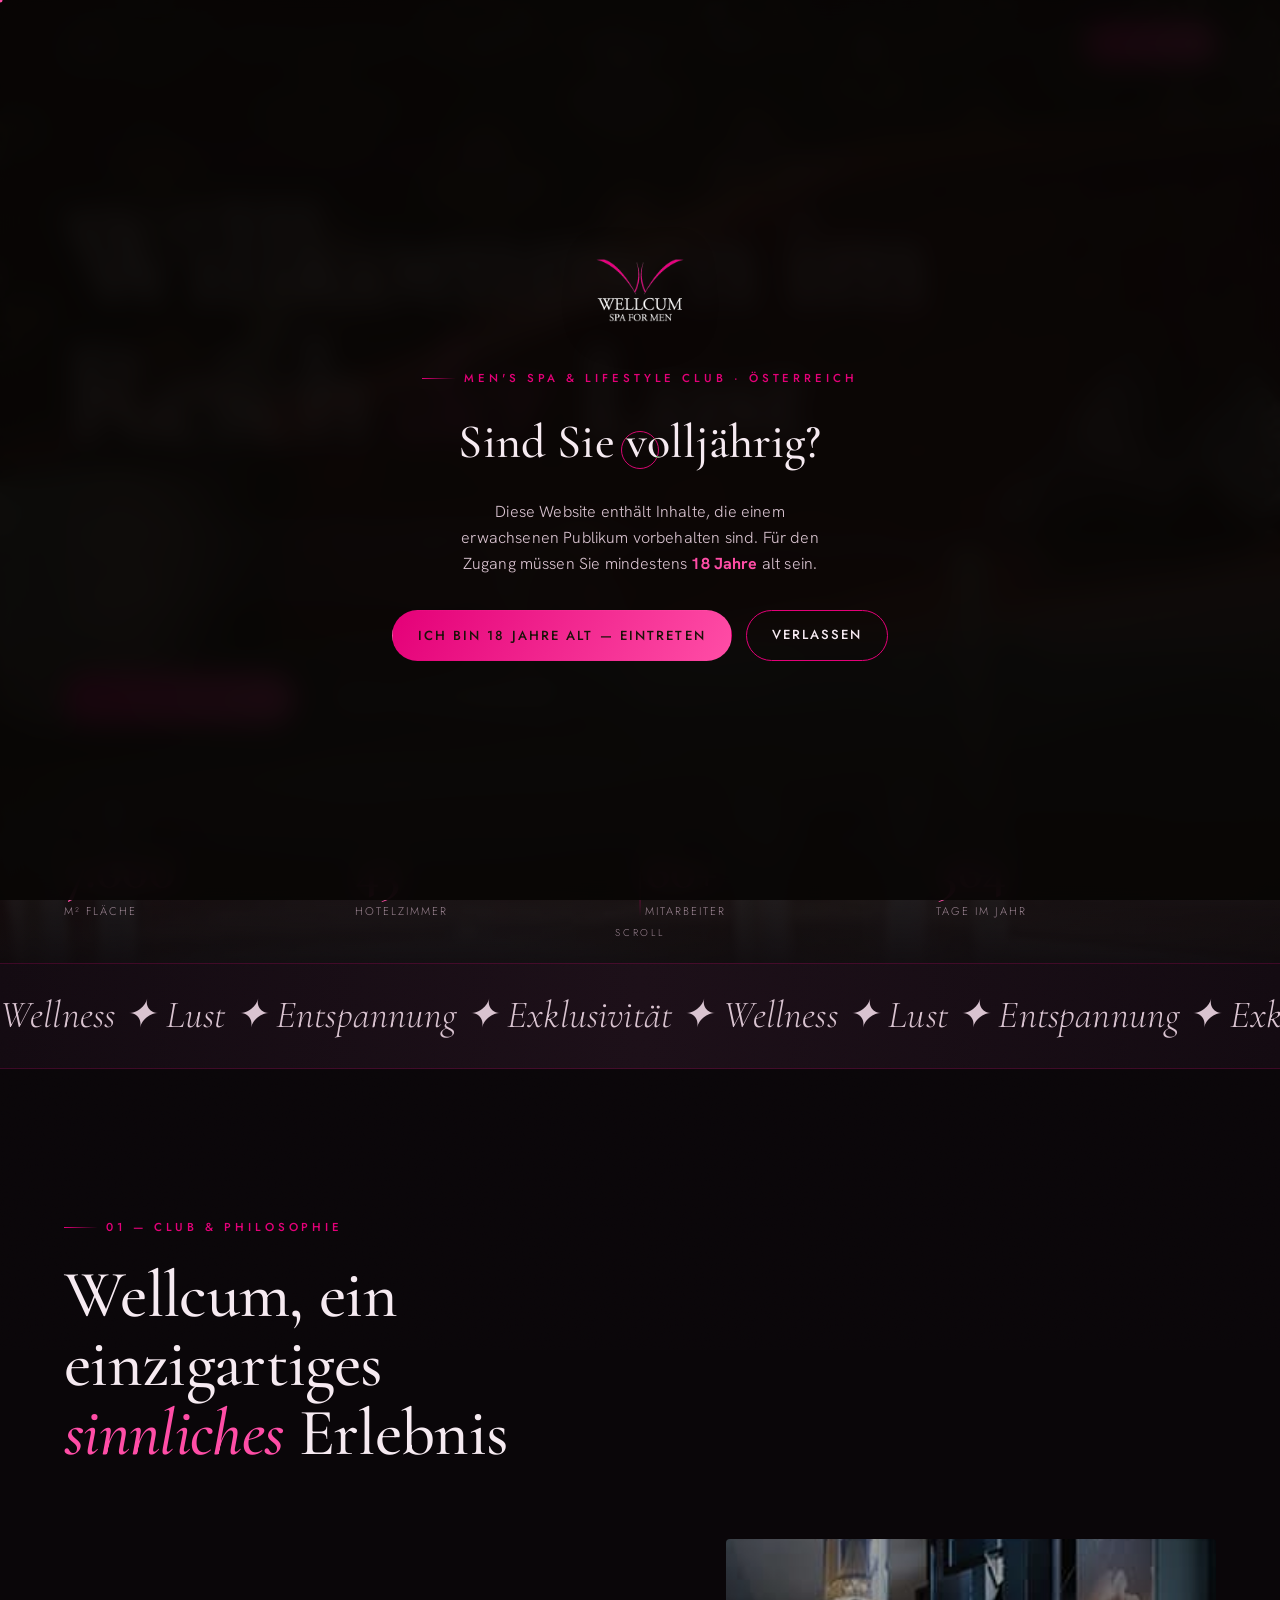
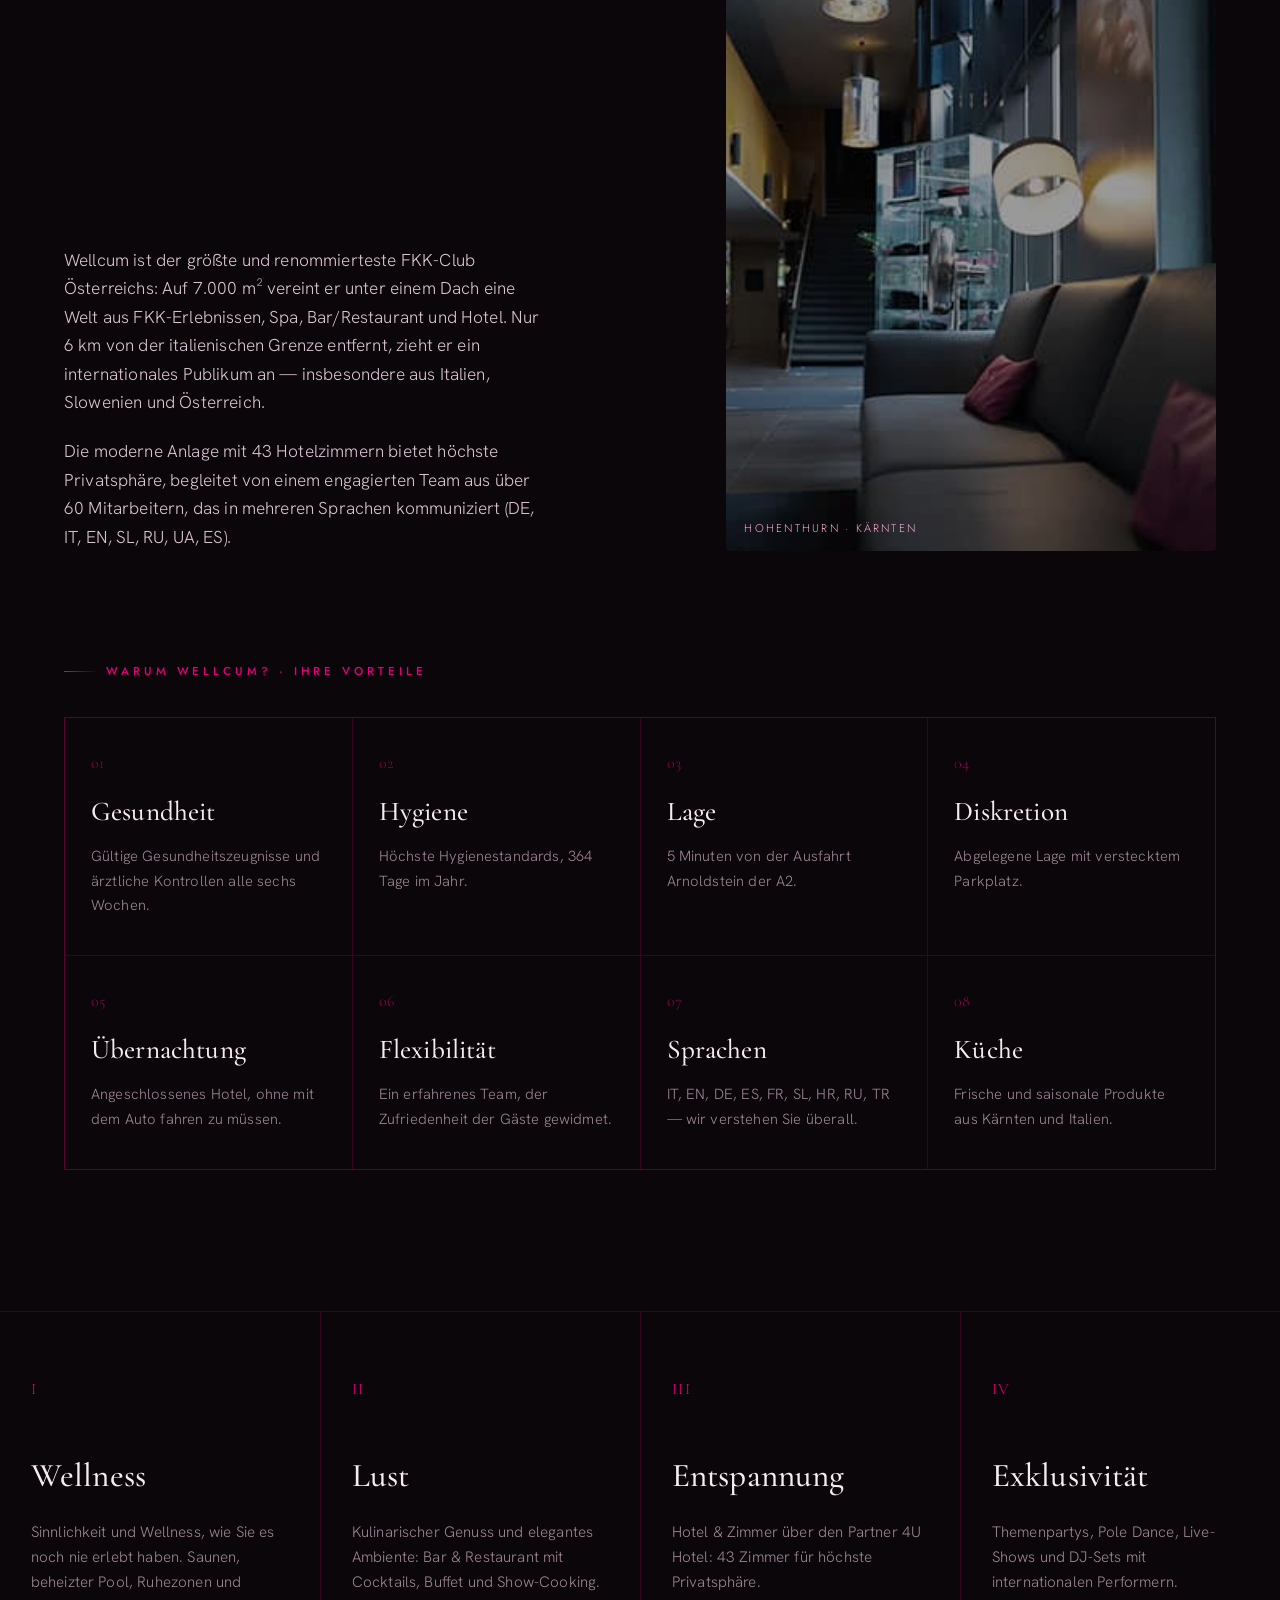
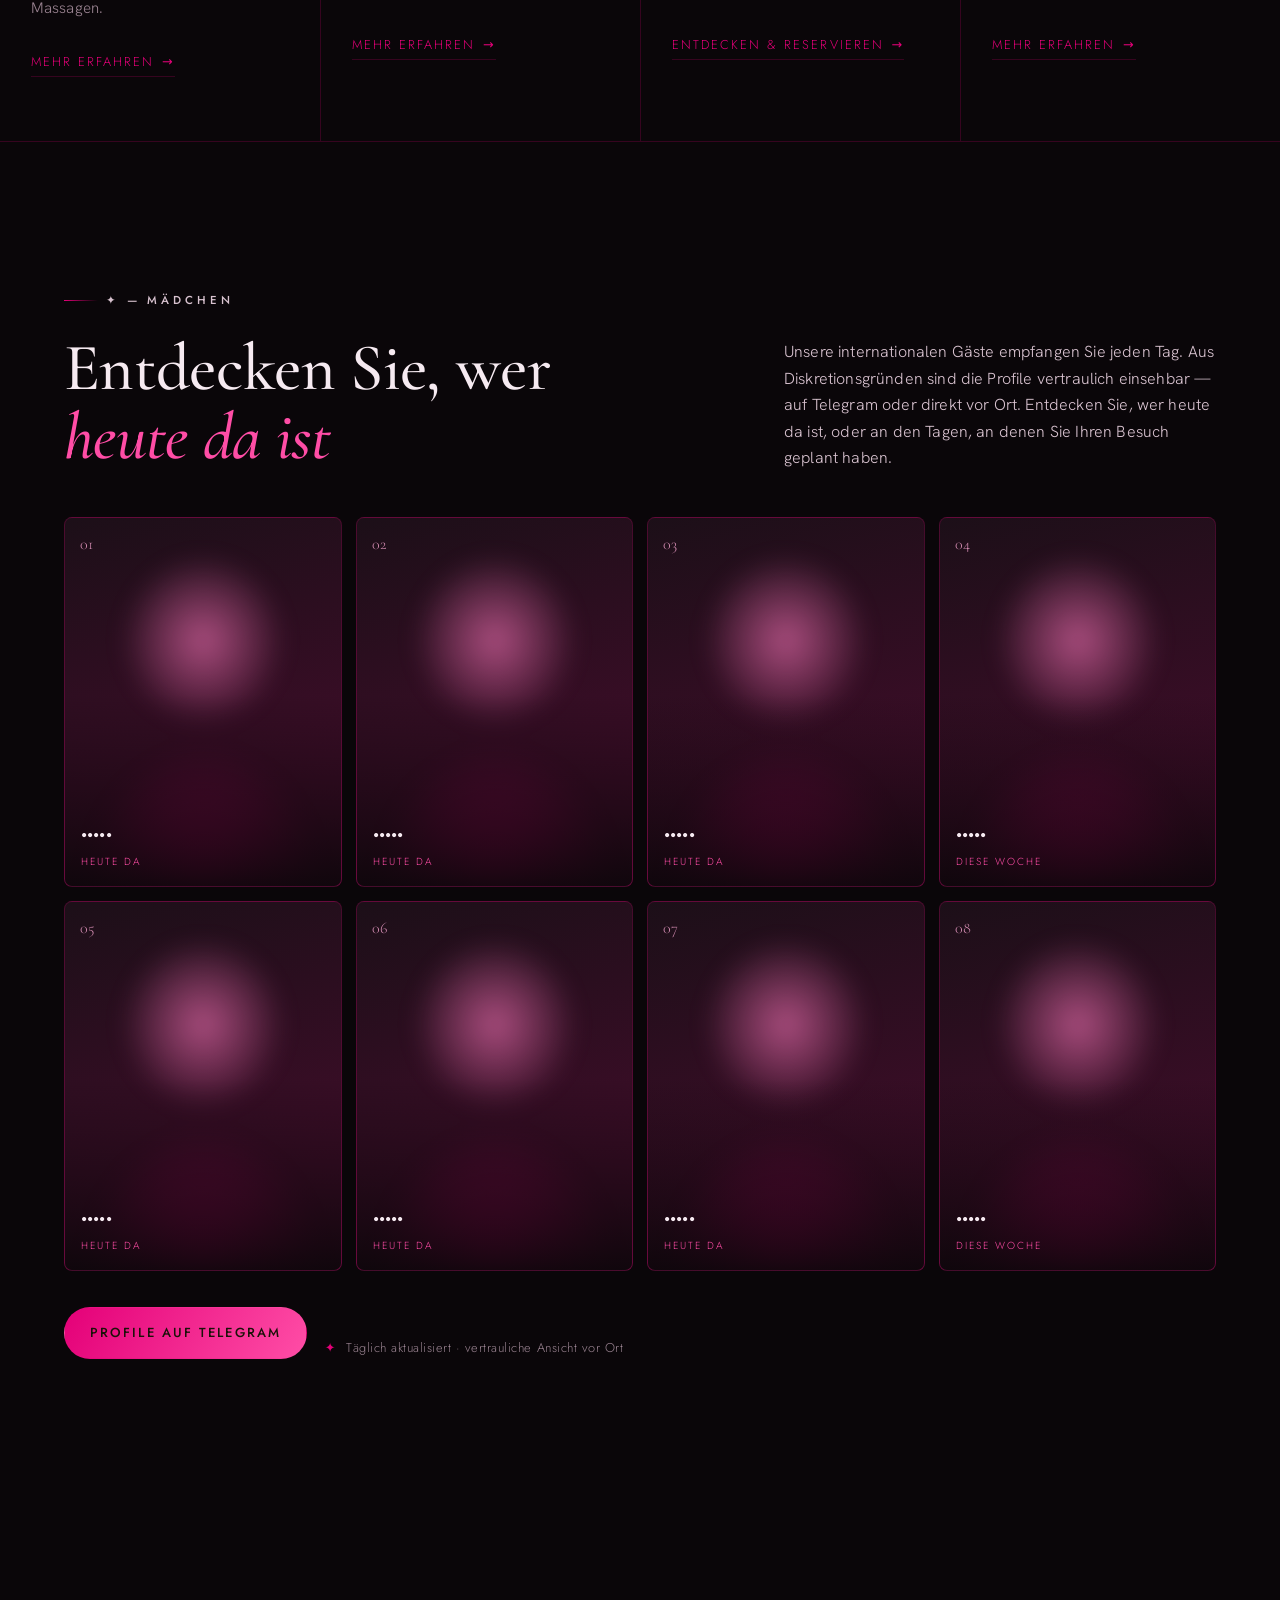
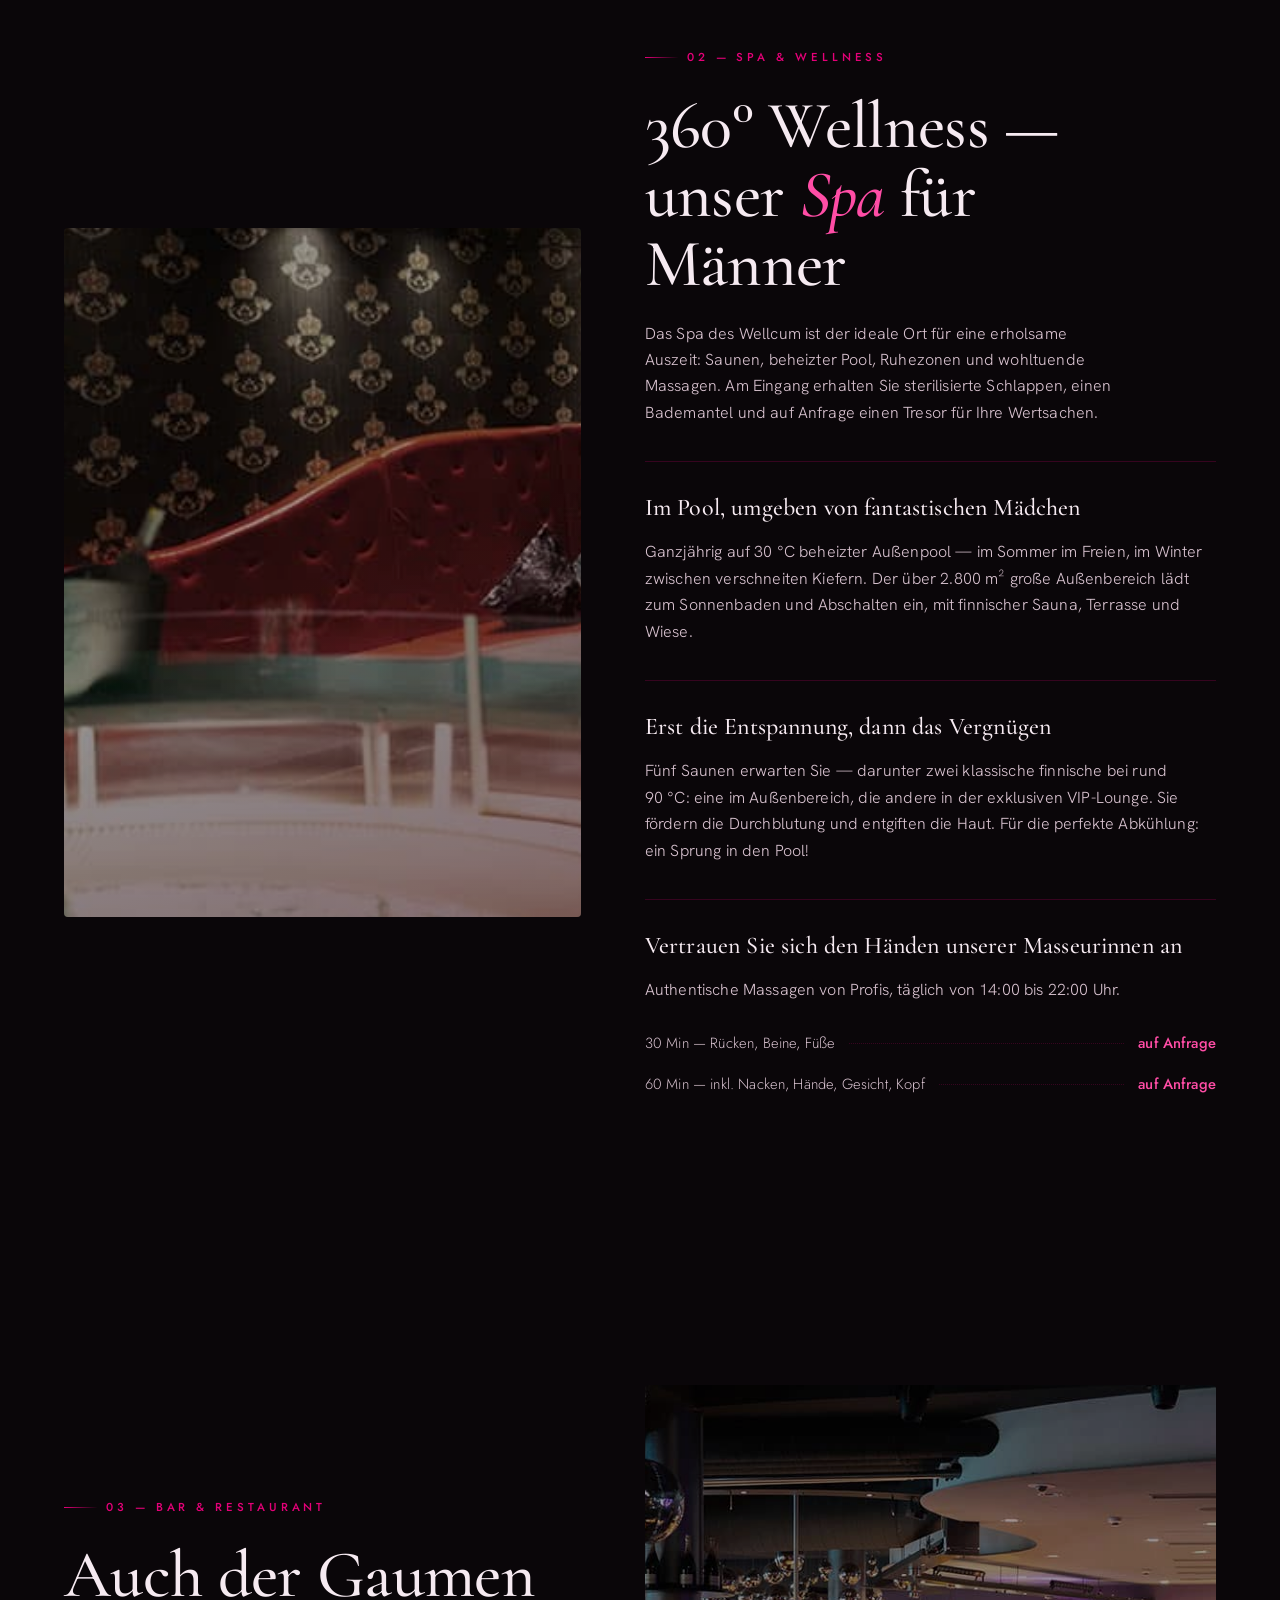
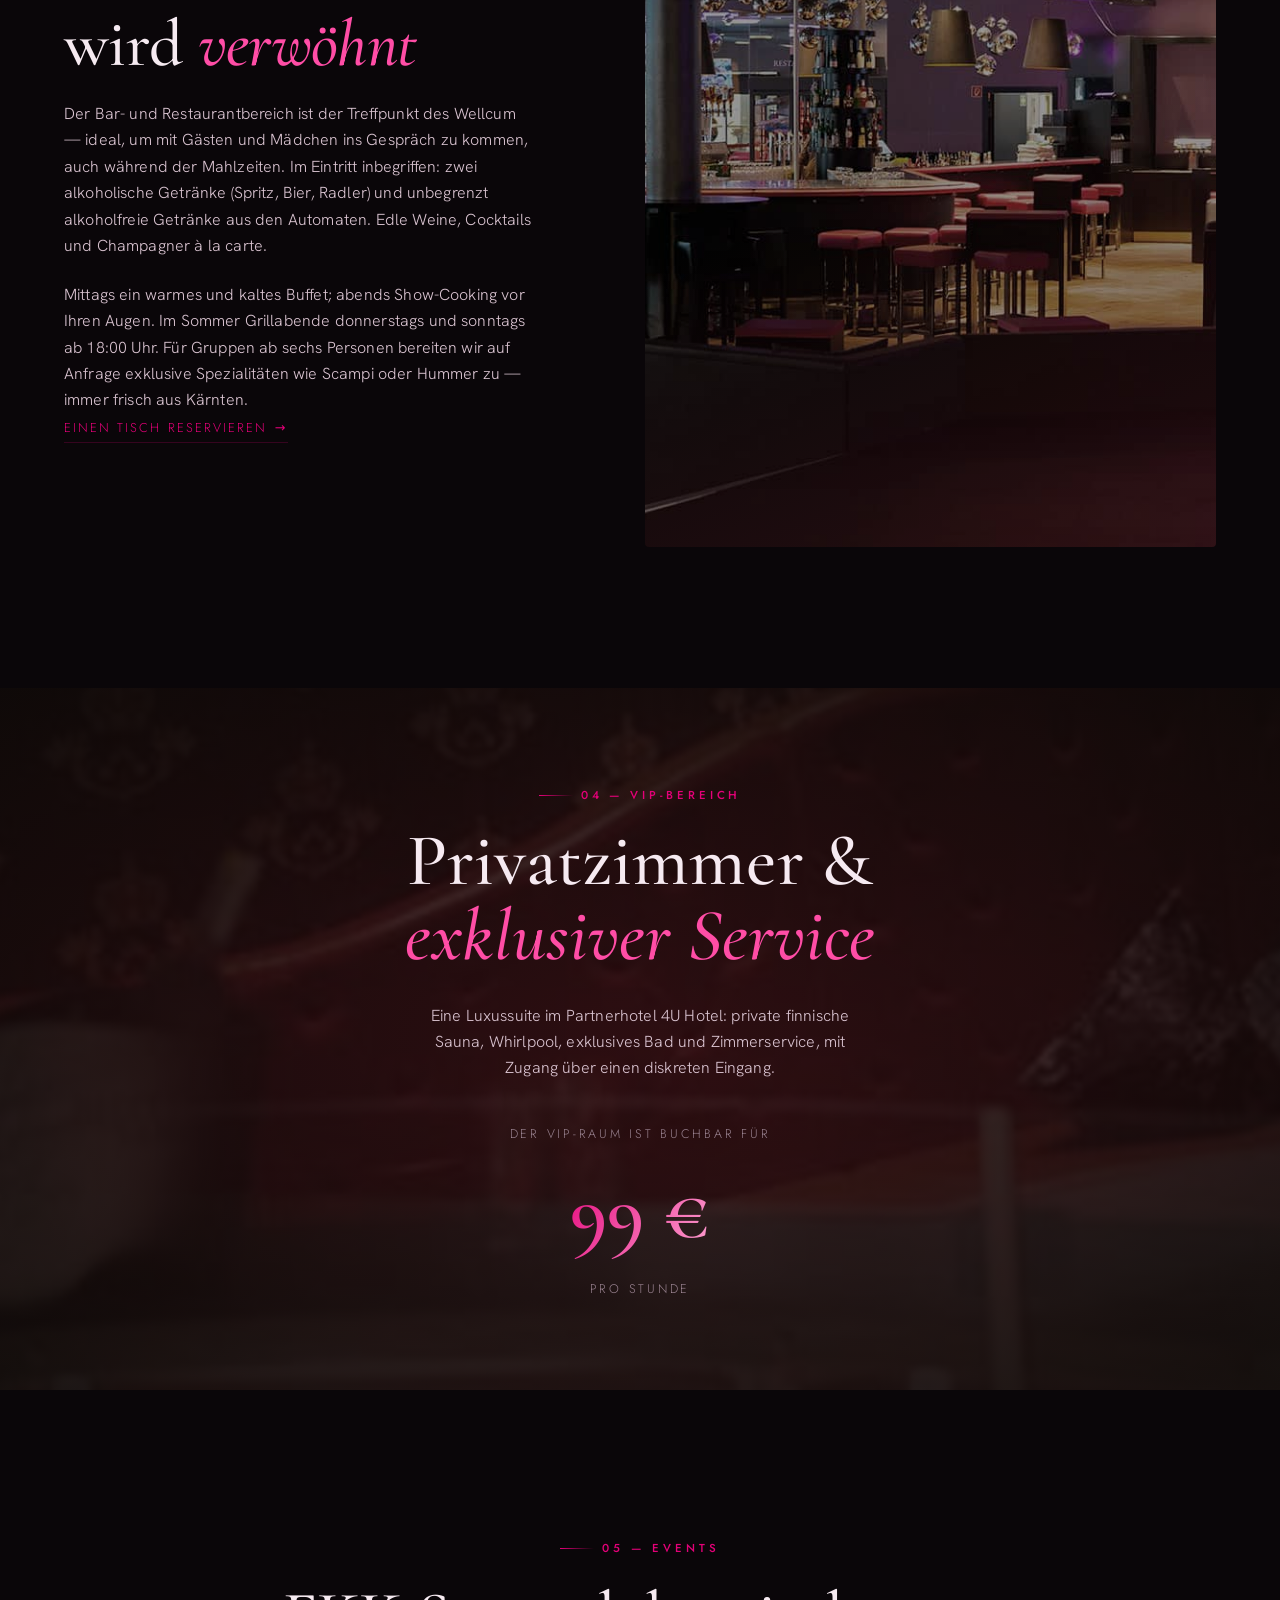
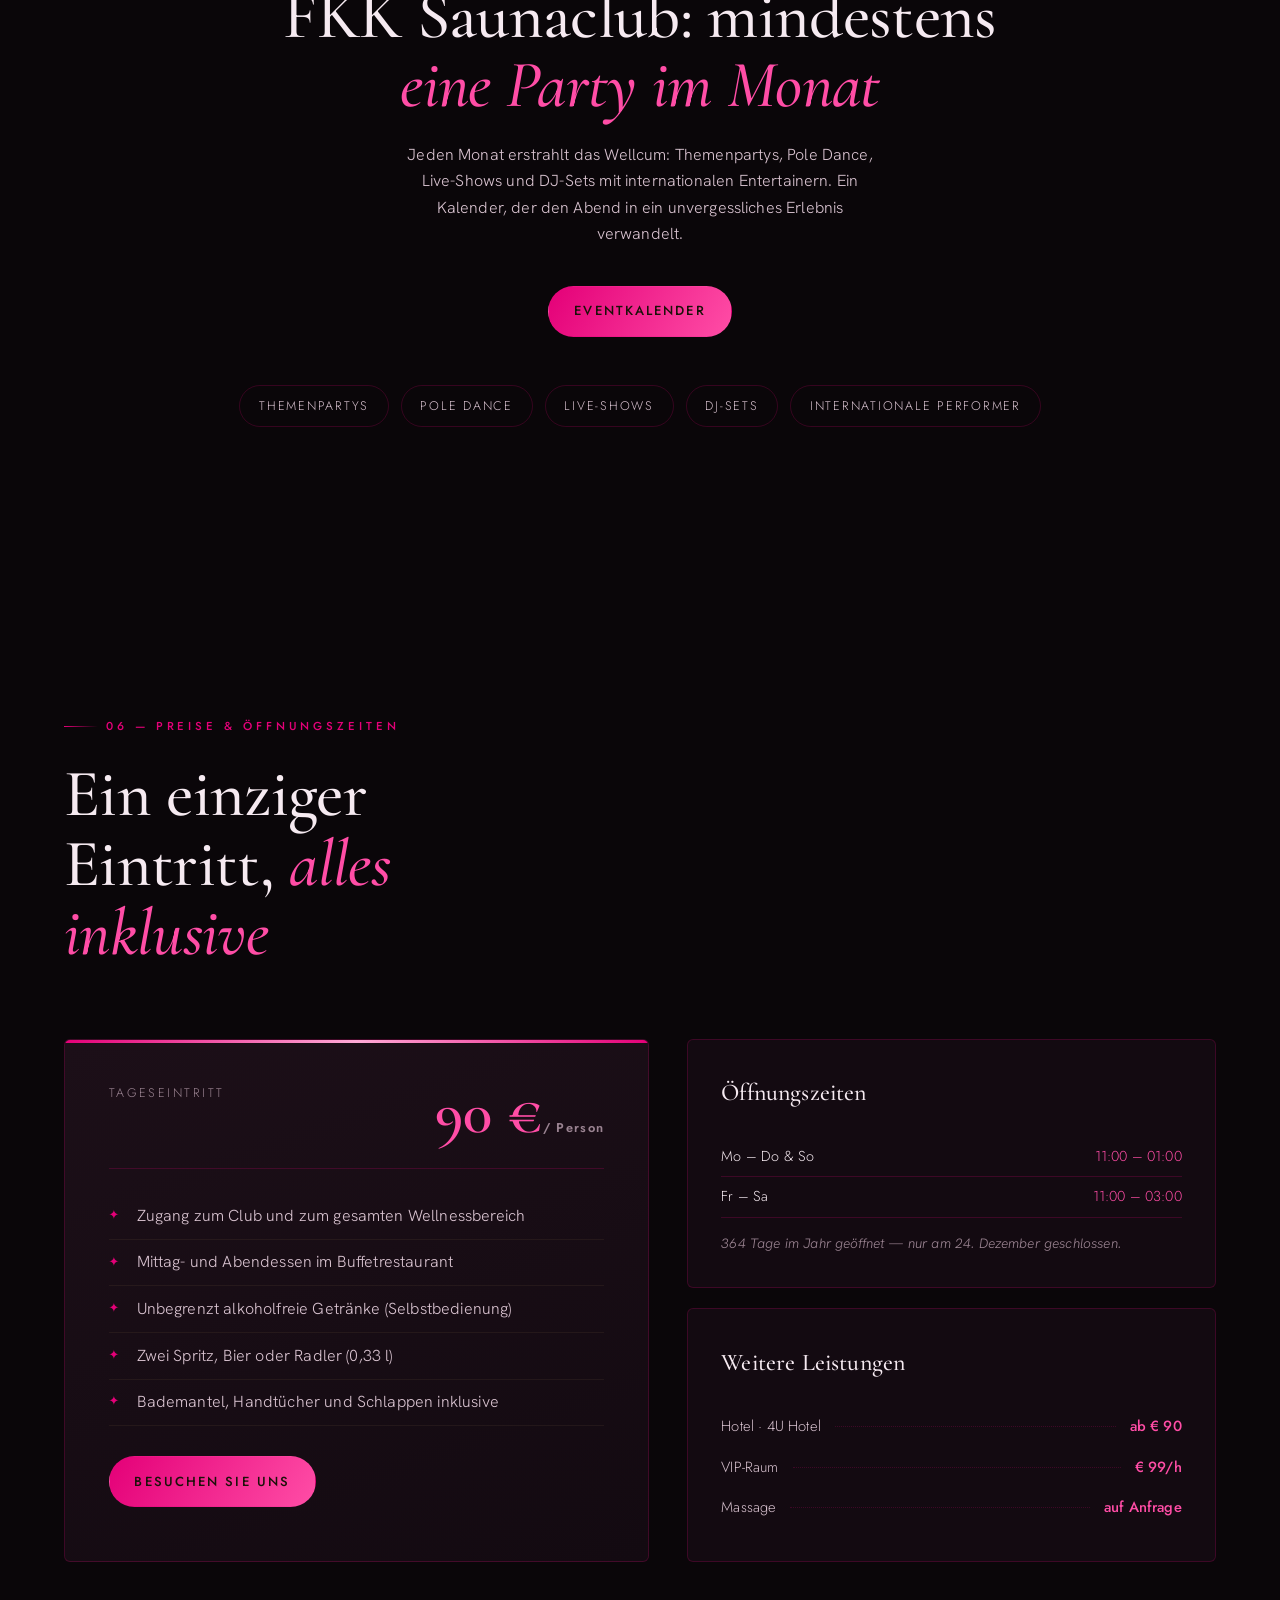
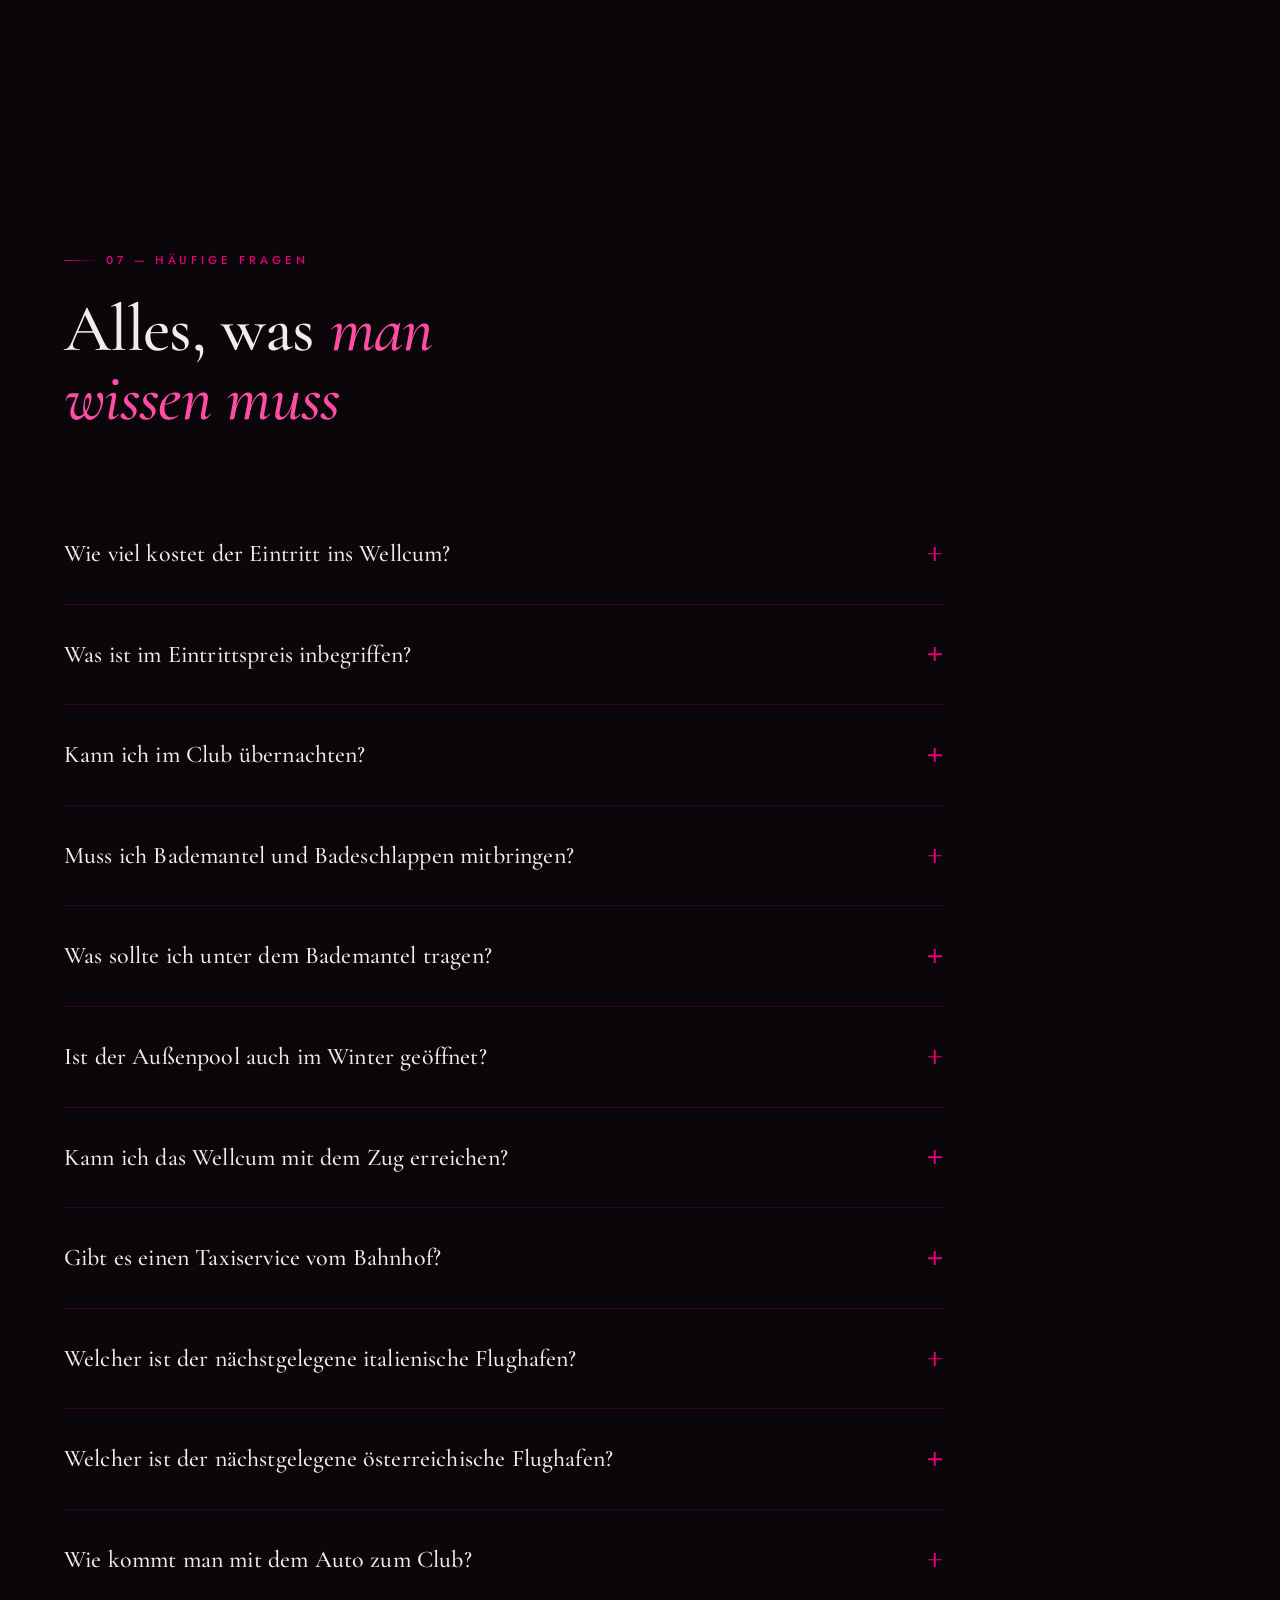
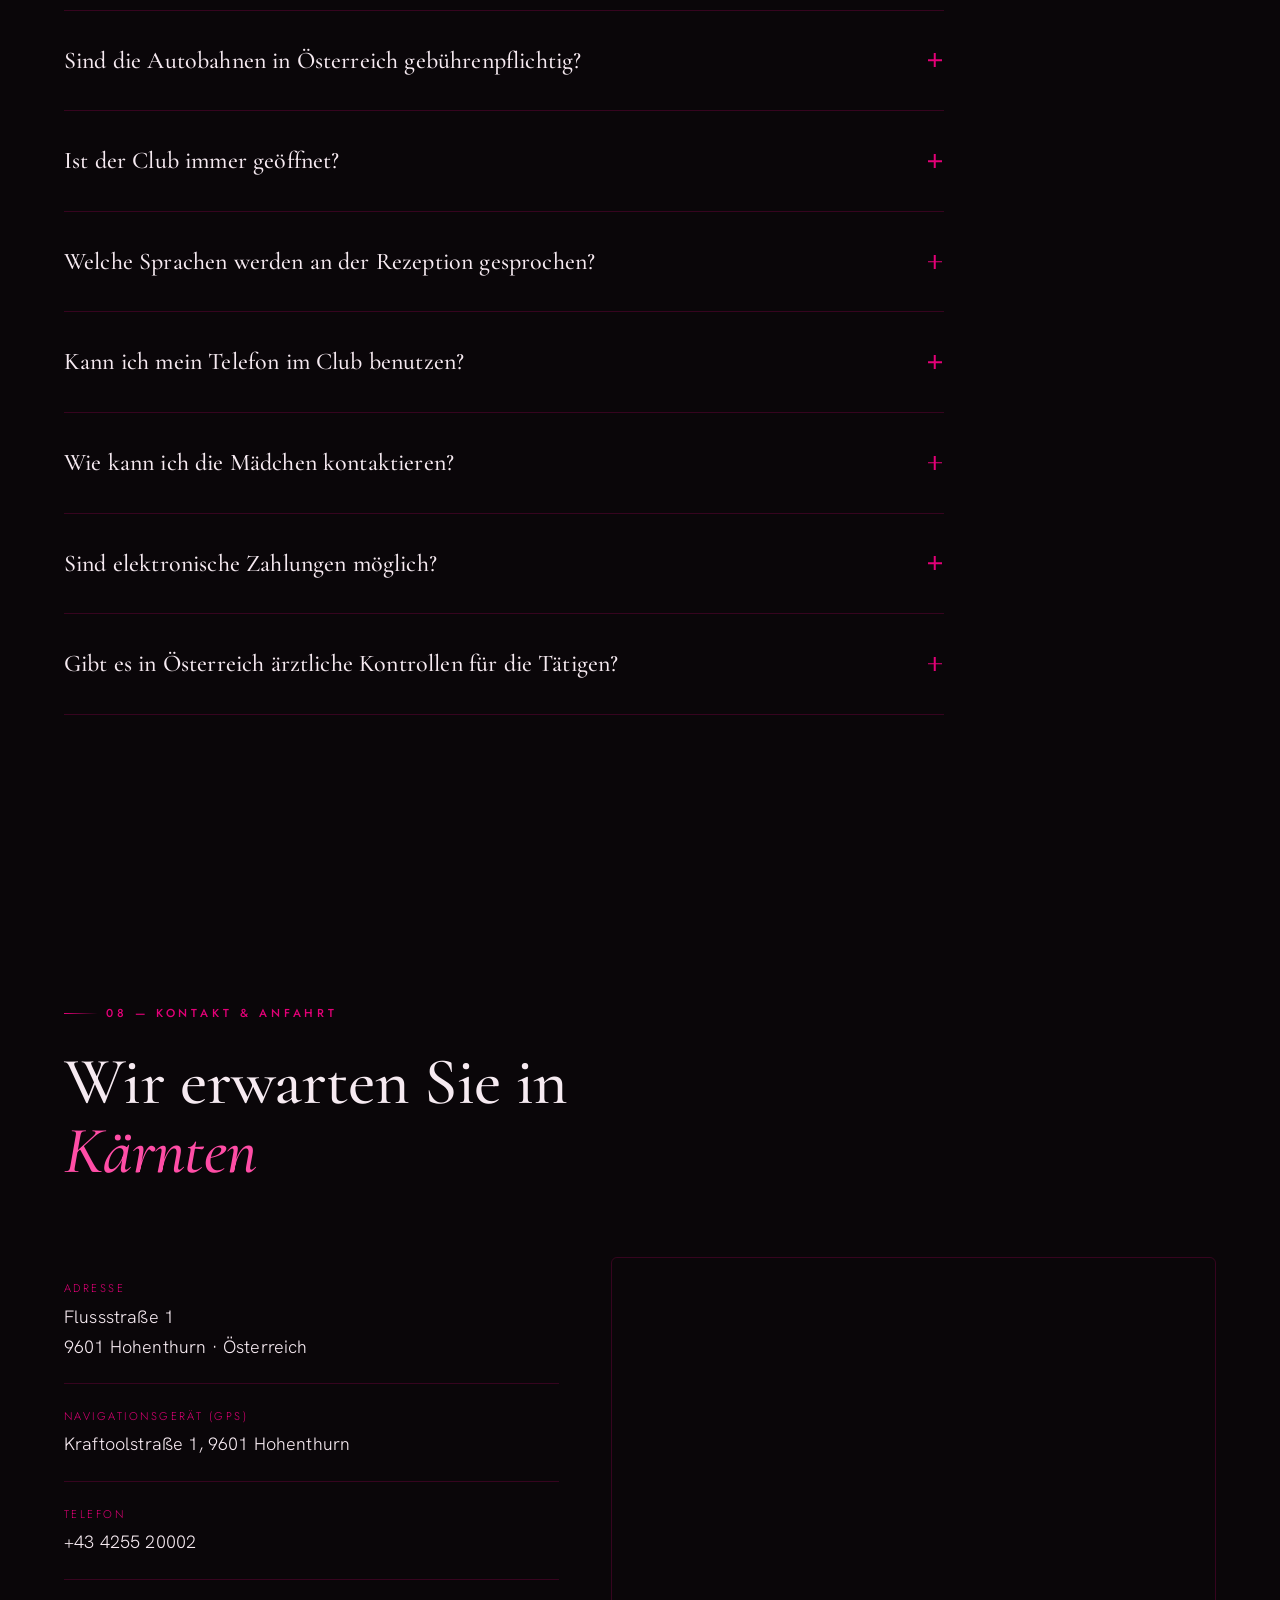
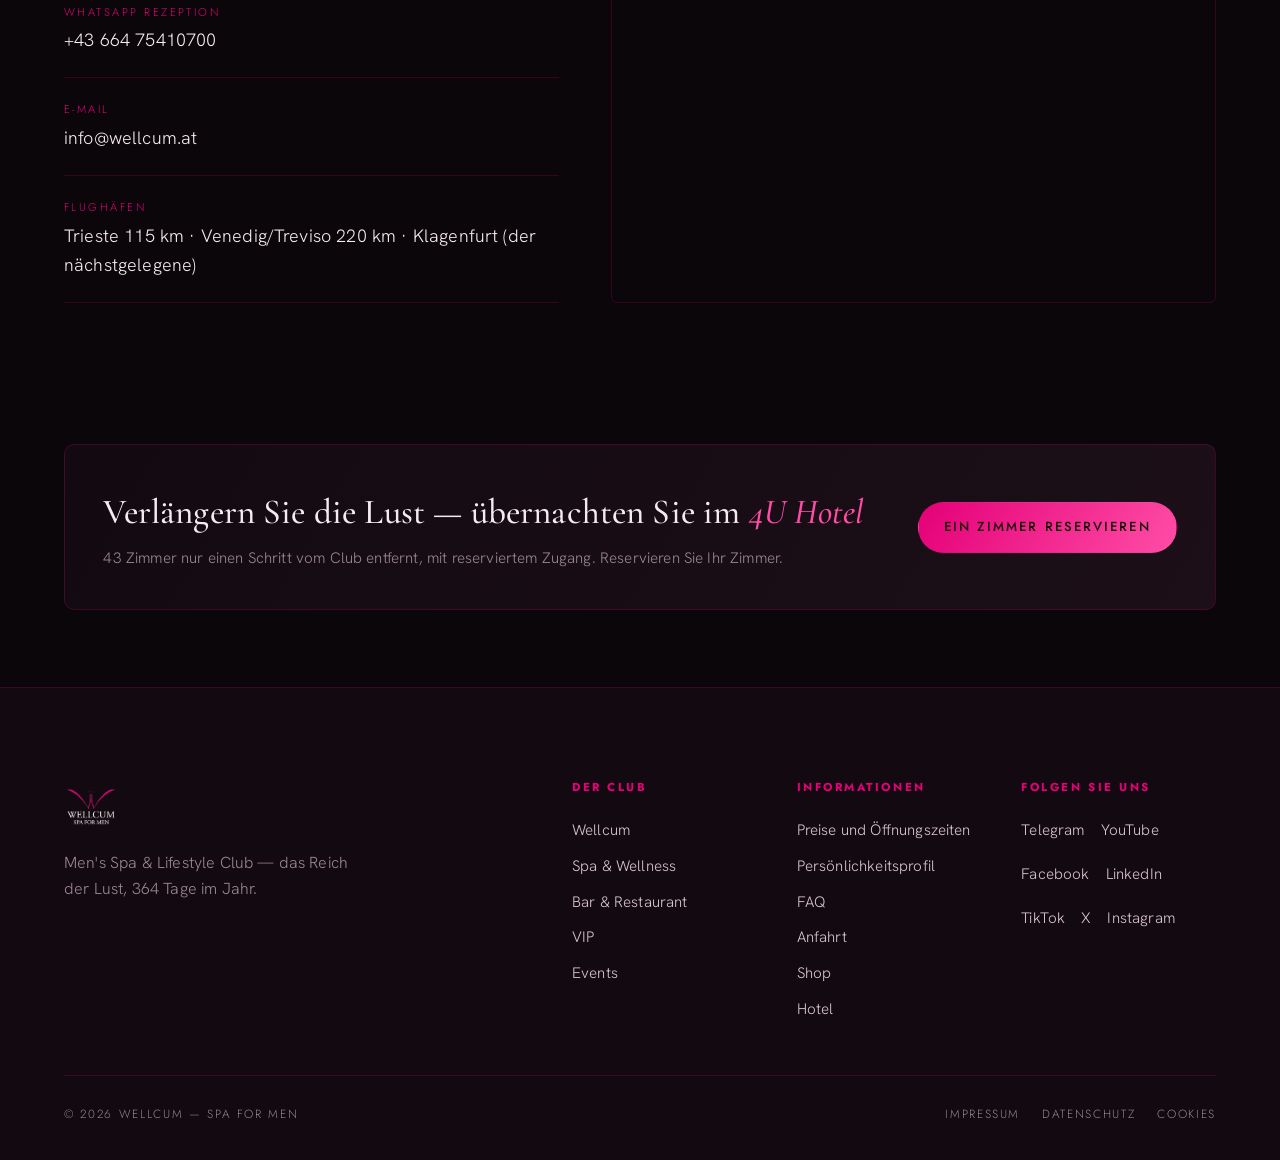
==== commit a3924b64: "Add Big Five / OCEAN psychometric profile (IT/EN/DE) Interactive self-assessment built on the public" ====
--- a/de/index.html
+++ b/de/index.html
@@ -57,6 +57,7 @@
     <a href="#eventi">Events</a>
     <a href="hotel.html">Hotel</a>
     <a href="#prezzi">Preise</a>
+    <a href="profil.html">Profil</a>
     <a href="#faq">FAQ</a>
     <a href="#contatti">Kontakt</a>
   </nav>
@@ -399,7 +400,7 @@
       </div>
       <div>
         <h5>Informationen</h5>
-        <a href="#prezzi">Preise und Öffnungszeiten</a><a href="#faq">FAQ</a><a href="#contatti">Anfahrt</a><a href="https://www.w-merchandise.com/" target="_blank" rel="noopener">Shop</a><a href="hotel.html">Hotel</a>
+        <a href="#prezzi">Preise und Öffnungszeiten</a><a href="profil.html">Persönlichkeitsprofil</a><a href="#faq">FAQ</a><a href="#contatti">Anfahrt</a><a href="https://www.w-merchandise.com/" target="_blank" rel="noopener">Shop</a><a href="hotel.html">Hotel</a>
       </div>
       <div>
         <h5>Folgen Sie uns</h5>
--- a/css/styles.css
+++ b/css/styles.css
@@ -513,6 +513,88 @@
 }
 
 /* ============================================================
+   BIG FIVE / OCEAN — psychometric profile
+   ============================================================ */
+.nav__links a[aria-current="page"]{ color:var(--gold); }
+.nav__links a[aria-current="page"]::after{ width:100%; }
+
+.assess{ max-width:940px; }
+.assess__intro{ color:var(--ink-soft); max-width:62ch; font-size:1.05rem; }
+.assess__intro p + p{ margin-top:1.1em; }
+.assess__meta{ display:flex; flex-wrap:wrap; gap:10px; margin:30px 0 4px; }
+.assess__meta span{ font-family:var(--deco); font-size:.72rem; letter-spacing:.14em; text-transform:uppercase; color:var(--ink-soft); border:1px solid var(--line); border-radius:999px; padding:.6em 1.1em; }
+
+.scale-legend{ display:flex; flex-wrap:wrap; gap:8px 20px; margin:32px 0 8px; padding:18px 22px; border:1px solid var(--line); border-radius:12px; background:var(--bg-2); font-family:var(--deco); font-size:.78rem; letter-spacing:.03em; color:var(--ink-mute); }
+.scale-legend span{ display:inline-flex; align-items:center; gap:.5em; }
+.scale-legend b{ display:inline-grid; place-items:center; width:1.7em; height:1.7em; border-radius:50%; border:1px solid var(--line); color:var(--gold-2); font-weight:500; }
+
+/* sticky progress */
+.qprogress{ position:sticky; top:70px; z-index:20; display:flex; align-items:center; gap:14px; margin:6px 0 30px; padding:12px 18px; background:rgba(11,9,7,.82); backdrop-filter:blur(12px); border:1px solid var(--line); border-radius:999px; }
+.qprogress__num{ font-family:var(--deco); font-size:.72rem; letter-spacing:.14em; text-transform:uppercase; color:var(--ink-soft); white-space:nowrap; }
+.qprogress__track{ flex:1; height:4px; border-radius:4px; background:var(--line); overflow:hidden; }
+.qprogress__fill{ height:100%; width:0; background:linear-gradient(90deg,var(--gold),var(--gold-3)); transition:width .4s var(--ease); }
+
+/* question cards */
+.qcard{ padding:24px 0 26px; border-bottom:1px solid var(--line); scroll-margin-top:120px; }
+.qcard__head{ display:flex; gap:14px; align-items:baseline; margin-bottom:18px; }
+.qcard__n{ font-family:var(--serif); font-size:1rem; color:var(--gold); opacity:.65; min-width:2.4ch; }
+.qcard__text{ font-family:var(--serif); font-weight:500; font-size:clamp(1.18rem,2.2vw,1.55rem); line-height:1.25; color:var(--ink); }
+.qcard.is-missing .qcard__text{ color:var(--gold-2); }
+.qcard.is-missing{ animation:rise .5s var(--ease) both; }
+
+.qopts{ display:grid; grid-template-columns:repeat(5,1fr); gap:8px; }
+.qopt{ position:relative; }
+.qopt input{ position:absolute; inset:0; opacity:0; cursor:none; margin:0; }
+.qopt > span{ display:flex; flex-direction:column; align-items:center; justify-content:center; gap:6px; text-align:center; min-height:74px; padding:10px 6px; border:1px solid var(--line); border-radius:10px; color:var(--ink-mute); transition:border-color .3s var(--ease), background .3s var(--ease), color .3s, transform .3s var(--ease); }
+.qopt > span b{ font-family:var(--serif); font-size:1.15rem; font-weight:600; line-height:1; }
+.qopt > span i{ font-family:var(--deco); font-style:normal; font-size:.6rem; letter-spacing:.08em; text-transform:uppercase; line-height:1.25; }
+.qopt:hover > span{ border-color:var(--gold-2); color:var(--ink); transform:translateY(-2px); }
+.qopt input:checked + span{ border-color:transparent; color:#1a1208; background:linear-gradient(120deg,var(--gold),var(--gold-2)); }
+.qopt input:focus-visible + span{ outline:2px solid var(--gold-3); outline-offset:2px; }
+
+.assess__actions{ display:flex; align-items:center; gap:18px; flex-wrap:wrap; margin-top:36px; }
+.assess__feedback{ font-family:var(--deco); font-size:.8rem; letter-spacing:.04em; color:var(--gold-2); }
+
+/* results */
+.results{ display:none; margin-top:clamp(48px,7vw,90px); }
+.results.is-on{ display:block; animation:rise .8s var(--ease) both; }
+.results__head{ margin-bottom:clamp(30px,4vw,48px); }
+.results__title{ font-family:var(--serif); font-weight:500; font-size:clamp(1.9rem,4vw,3rem); margin:.3em 0 .5em; }
+.results__lead{ color:var(--ink-soft); max-width:60ch; }
+.result-grid{ display:grid; grid-template-columns:minmax(0,340px) 1fr; gap:clamp(30px,4vw,60px); align-items:start; }
+.radar-wrap{ position:sticky; top:100px; text-align:center; }
+.radar{ width:100%; max-width:340px; margin:0 auto; overflow:visible; }
+.radar-cap{ font-family:var(--deco); font-size:.7rem; letter-spacing:.2em; text-transform:uppercase; color:var(--ink-mute); margin-top:10px; }
+
+.domain{ padding:20px 0; border-bottom:1px solid var(--line); }
+.domain:first-child{ padding-top:0; }
+.domain:last-child{ border-bottom:none; }
+.domain__top{ display:flex; justify-content:space-between; align-items:baseline; gap:16px; }
+.domain__name{ font-family:var(--serif); font-weight:500; font-size:1.4rem; }
+.domain__name small{ display:block; font-family:var(--deco); font-size:.64rem; letter-spacing:.18em; text-transform:uppercase; color:var(--ink-mute); margin-top:4px; }
+.domain__score{ font-family:var(--serif); font-size:1.7rem; font-weight:600; color:var(--gold-2); line-height:1; white-space:nowrap; }
+.domain__score small{ font-family:var(--deco); font-size:.5em; font-weight:400; letter-spacing:.06em; color:var(--ink-mute); }
+.domain__bar{ height:8px; border-radius:8px; background:var(--line); overflow:hidden; margin:14px 0 10px; }
+.domain__fill{ height:100%; width:0; border-radius:8px; background:linear-gradient(90deg,var(--gold),var(--gold-3)); transition:width 1.1s var(--ease); }
+.domain__band{ font-family:var(--deco); font-size:.7rem; letter-spacing:.16em; text-transform:uppercase; color:var(--gold); }
+.domain__desc{ color:var(--ink-soft); font-size:.96rem; margin-top:8px; max-width:62ch; }
+.results__actions{ display:flex; gap:14px; flex-wrap:wrap; margin-top:36px; }
+
+.assess__note{ margin-top:clamp(40px,6vw,70px); font-size:.85rem; line-height:1.7; color:var(--ink-mute); font-style:italic; max-width:72ch; border-top:1px solid var(--line); padding-top:26px; }
+.assess__refs{ margin-top:14px; font-size:.78rem; line-height:1.7; color:var(--ink-mute); max-width:72ch; }
+.assess__refs a{ color:var(--gold-2); border-bottom:1px solid var(--line); }
+
+@media (max-width:760px){
+  .result-grid{ grid-template-columns:1fr; }
+  .radar-wrap{ position:static; }
+}
+@media (max-width:540px){
+  .qopt > span i{ display:none; }
+  .qopt > span{ min-height:52px; }
+  .scale-legend{ font-size:.72rem; }
+}
+
+/* ============================================================
    RESPONSIVE
    ============================================================ */
 @media (max-width: 1080px){
